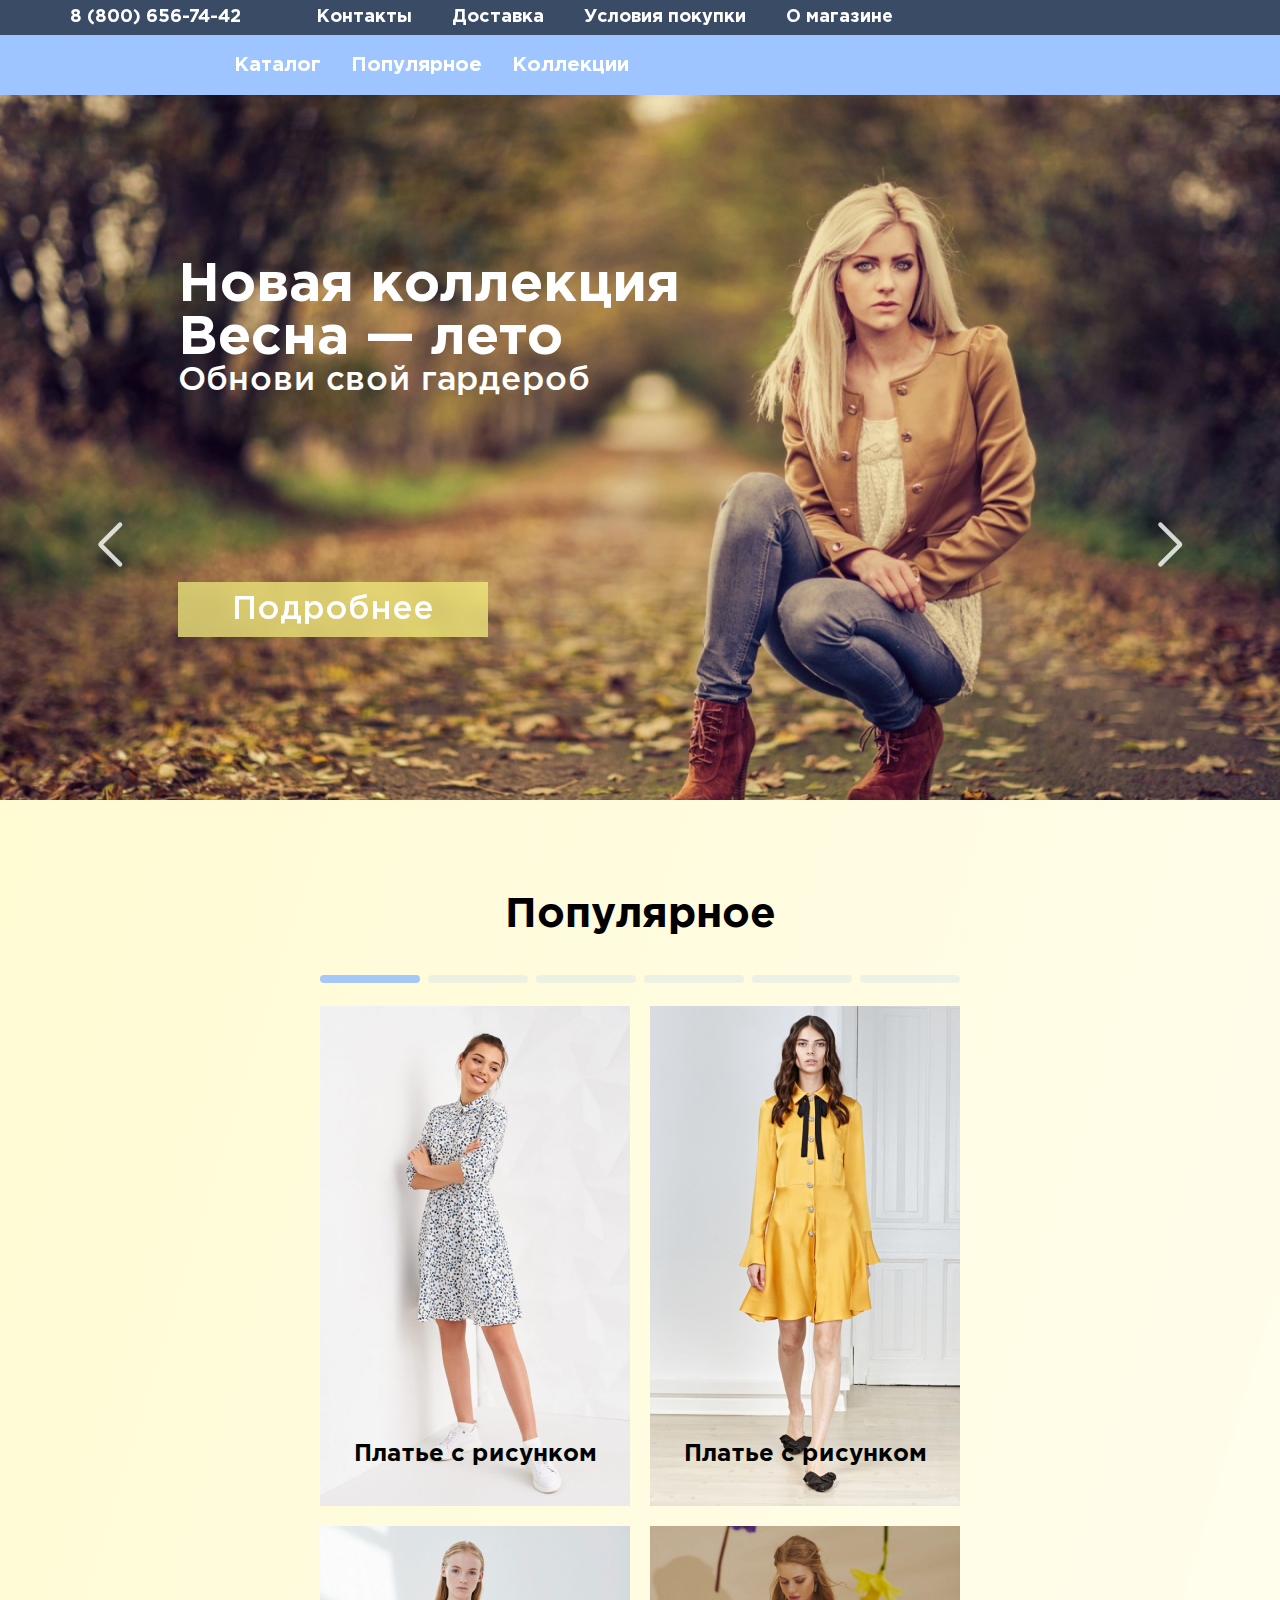
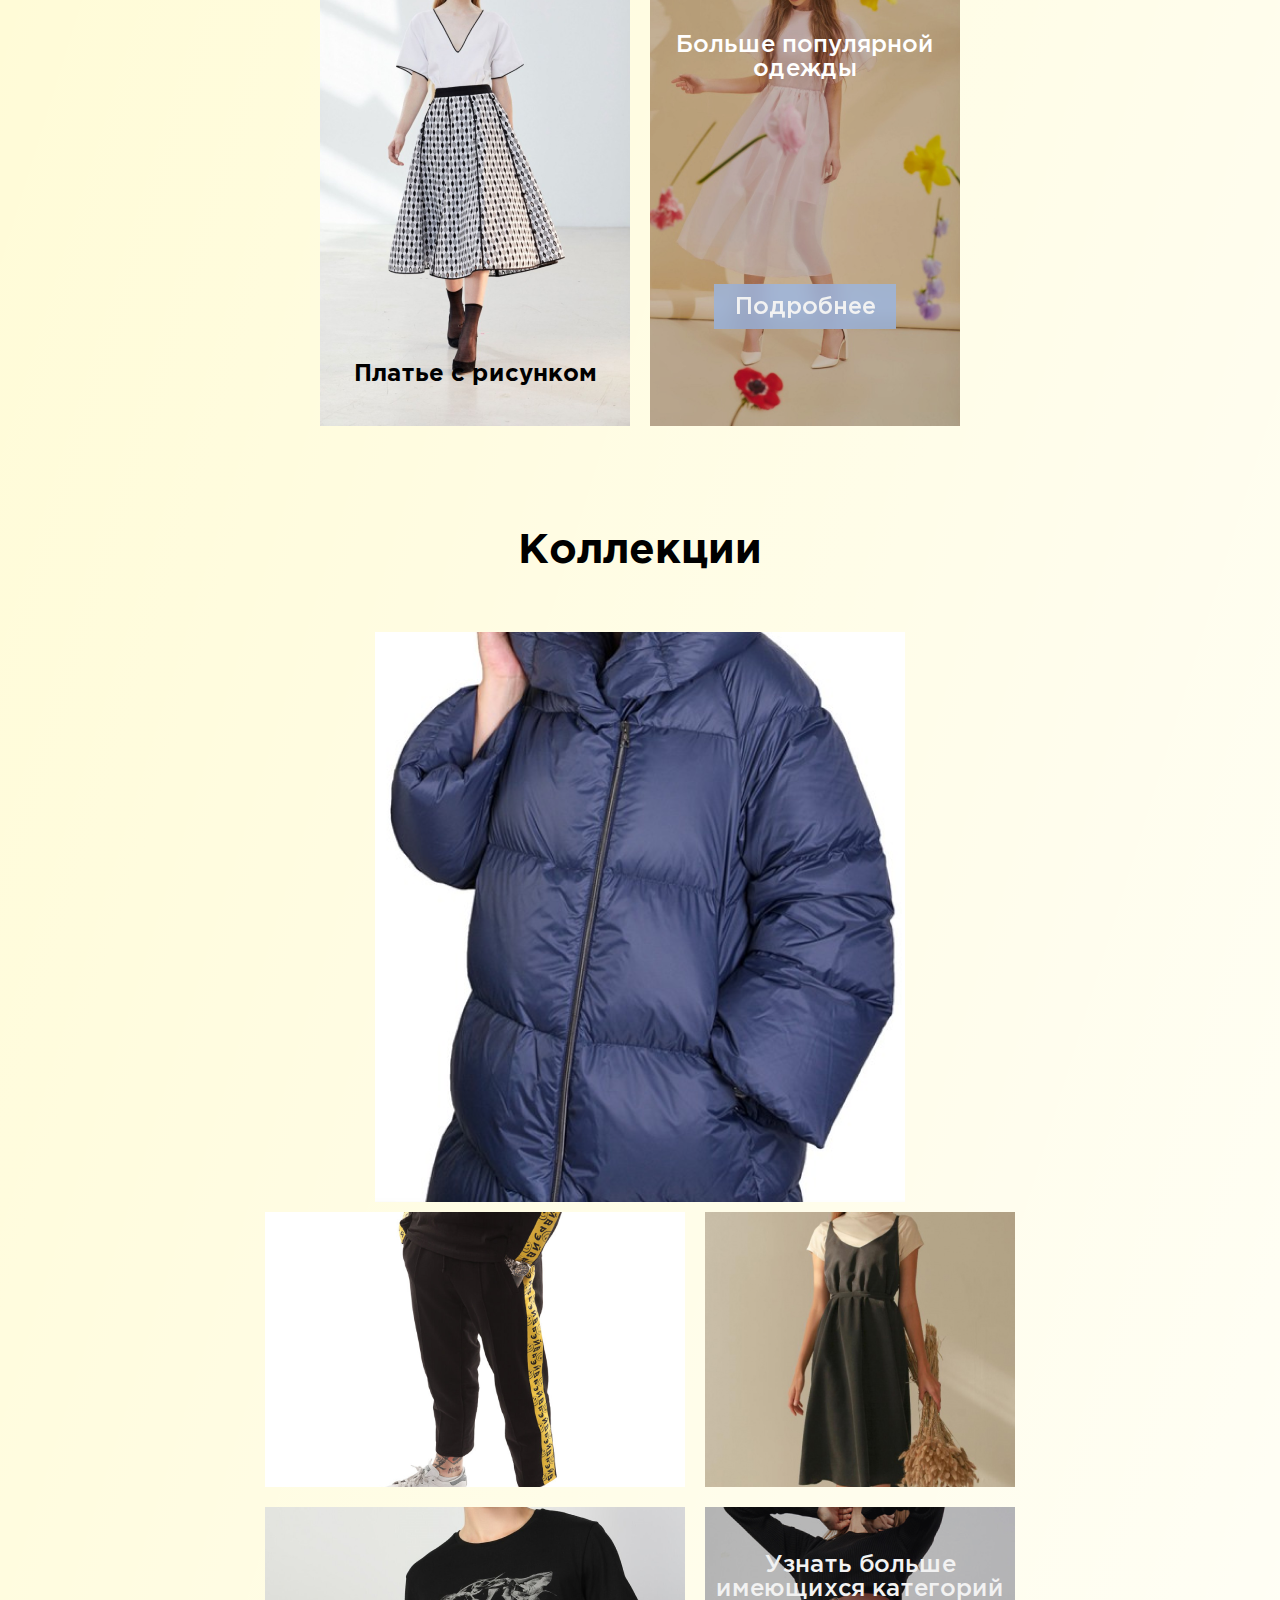
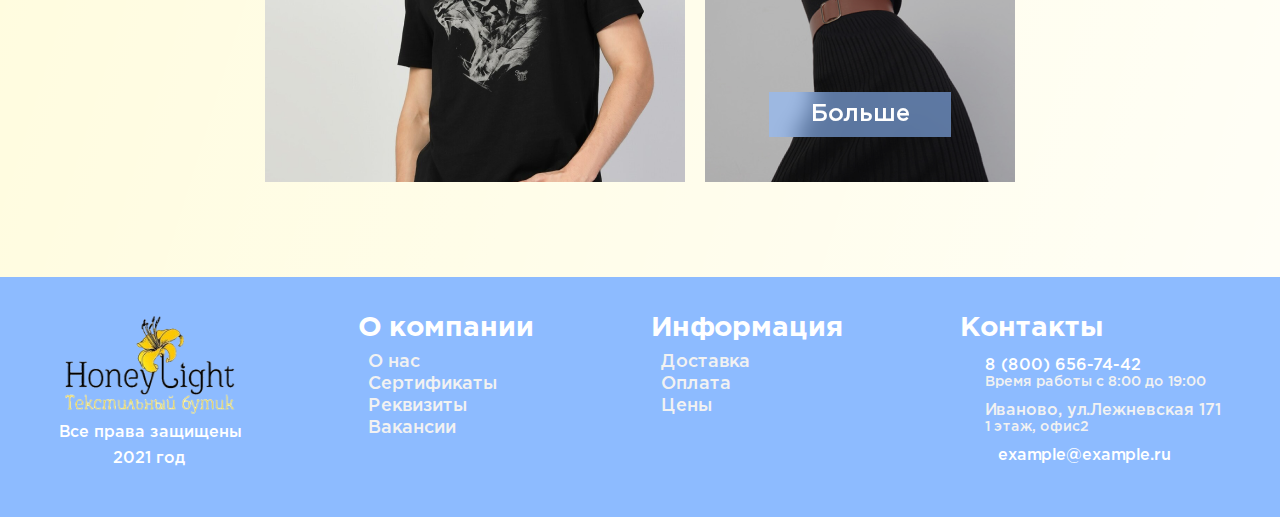
==== html/index.html @ e8966ff2 "магазин в0.1" ====
<!DOCTYPE html>
<html lang="en">
<head>
    <meta charset="UTF-8">
    <meta http-equiv="X-UA-Compatible" content="IE=edge">
    <meta name="viewport" content="width=device-width, initial-scale=1.0">
    <link rel="stylesheet" type="text/css" href="../css/bootstrap-grid.min.css">
    <link rel="stylesheet" type="text/css" href="../css/style.min.css">
    <link rel="stylesheet" href="https://use.fontawesome.com/releases/v5.14.0/css/all.css" integrity="sha384-HzLeBuhoNPvSl5KYnjx0BT+WB0QEEqLprO+NBkkk5gbc67FTaL7XIGa2w1L0Xbgc" crossorigin="anonymous">
    <link rel="stylesheet" href="https://unpkg.com/swiper/swiper-bundle.min.css" />
    <script src="https://ajax.googleapis.com/ajax/libs/jquery/2.1.1/jquery.min.js"></script>
    <title>Document</title>
</head>
<body>
    <header>
        <div class="containerr">
            <div class="menu_info">
                <div class="menu_info_left">
                    <div class="phone">
                        <i class="fa fa-phone fa-rotate-90" aria-hidden="true"></i>
                        <a href="tel: +78006567442">8 (800) 656-74-42</a>
                        <i class="fa fa-sort-desc" aria-hidden="true"></i>
                    </div>
                    <div class="info_nav">
                        <ul>
                            <li><a href="#">Контакты</a></li>
                            <li><a href="#">Доставка</a></li>
                            <li><a href="#">Условия покупки</a></li>
                            <li><a href="#">О магазине</a></li>
                        </ul>
                    </div>
                </div>

                <div class="menu_info_right">
                    <a href="#" class="px-3"><a href="#" class="px-3"><i class="fab fa-instagram"></i></a></a>
                </div>
            </div>

            <div class="menu_main">
                <div class="menu_main_left">
                    <div class="main_nav_left">
                        <ul>
                            <li><a class="catalog_btn">Каталог</a></li>
                            <li><a href="#popular">Популярное</a></li>
                            <li><a href="#clolletion">Коллекции</a></li>
                        </ul>
                    </div>
                </div>

                <div class="menu_main_right">
                    <!-- <div class="main_nav_right">
                        <ul>
                            <li><div class="rotate"><a href="#">Женьщины</a></div></li>
                            <li><div class="rotate"><a href="#">Дети</a></div></li>
                            <li><div class="rotate"><a href="#">Мужчины</a></div></li>
                        </ul>
                    </div> -->
                    <div class="main_menu_icon">
                        <a><i class="fa fa-search" aria-hidden="true"></i></a>
                        <a><i class="fa fa-shopping-cart" aria-hidden="true"></i></a>
                        <a><i class="fa fa-heart" aria-hidden="true"></i></a>
                    </div>
                </div>

                <div class="burger_container">
                    <input type="checkbox" id="checkbox4" class="checkbox4 visuallyHidden">
                    <label for="checkbox4">
                        <div class="hamburger hamburger4">
                            <span class="bar bar1"></span>
                            <span class="bar bar2"></span>
                            <span class="bar bar3"></span>
                            <span class="bar bar4"></span>
                            <span class="bar bar5"></span>
                        </div>
                    </label>
                </div>
            </div>
        </div>
    </header>

    <div class="mobile_menu_container">
        <div class="mobile_menu">
            <ul>
                <li><a class="catalog_btn">Каталог</a></li>
                <li>Популярное</li>
                <li>Коллекции</li>
                <li>Корзина</li>
            </ul>
            <h2>Мы в инстаграм: <i class="fab fa-instagram"></i></h2>
        </div>
    </div>

    <div class="catalog_container_off">
        <div class="catalog_content_container">
            <div class="close_mobil_catalog">
                <i class="fa fa-times x-close" aria-hidden="true"></i>
            </div>
            <div class="catalog_menu">
                <div class="catalog_menu_clothes"><!--1-->
                    <a class="male_open"><h2>Мужская</h2></a>
                    <ul class="male">
                        <li><a href="#">Костюмы</a></li>
                        <li><a href="#">Футболки</a></li>
                        <li><a href="#">Дождевики</a></li>
                        <li><a href="#">Брюки</a></li>
                        <li><a href="#">Халаты</a></li>
                        <li><a href="#">Нижнее бельё</a></li>
                    </ul>
                </div>

                <div class="catalog_menu_clothes"><!--2-->
                    <a  class="female_open"><h2>Женская</h2></a>
                    <ul class="female">
                        <li><a href="#">Костюмы</a></li>
                        <li><a href="#">Футболки</a></li>
                        <li><a href="#">Дождевики</a></li>
                        <li><a href="#">Брюки</a></li>
                        <li><a href="#">Халаты</a></li>
                        <li><a href="#">Нижнее бельё</a></li>
                    </ul>
                </div>

                <div class="catalog_menu_clothes"><!--3-->
                    <a class="child_open"><h2>Детская</h2></a>
                    <ul class="child">
                        <li><a href="#">Костюмы</a></li>
                        <li><a href="#">Футболки</a></li>
                        <li><a href="#">Дождевики</a></li>
                        <li><a href="#">Брюки</a></li>
                        <li><a href="#">Халаты</a></li>
                        <li><a href="#">Нижнее бельё</a></li>
                    </ul>
                </div>

                <div class="catalog_menu_clothes"><!--4-->
                    <a class="special_open"><h2>Спец одежда</h2></a>
                    <ul class="special">
                        <li><a href="#">С принтом</a></li>
                        <li><a href="#">Без принта</a></li>
                    </ul>
                </div>

                <div class="catalog_menu_clothes"><!--5-->
                    <a class="sport_open"><h2>Спортивная</h2></a>
                    <ul class="sport">
                        <li><a href="#">Костюмы</a></li>
                        <li><a href="#">Футболки</a></li>
                        <li><a href="#">Брюки</a></li>
                        <li><a href="#">Нижнее бельё</a></li>
                    </ul>
                </div>

                <div class="catalog_menu_clothes"><!--5-->
                    <a class="home_open"><h2>Для дома</h2></a>
                    <ul class="home">
                        <li><a href="#">постельное белье</a></li>
                        <li><a href="#">Покровы, пледы</a></li>
                        <li><a href="#">Фартуки</a></li>
                        <li><a href="#">Одеяла и подушки</a></li>
                    </ul>
                </div>
            </div>

            <div class="catalog_img_container">
                <div class="catalog_img"><img src="../img/Rectangle_105.png"></div>
                <div class="catalog_img"><img src="../img/Rectangle_106.png"></div>
                <div class="catalog_img"><img src="../img/Rectangle_107.png"></div>
                <div class="catalog_img"><img src="../img/Rectangle_108.png"></div>
            </div>
        </div>
    </div>

    <div class="main_slider">
        <div class="swiper-container swiper-containerr">
            <div class="swiper-wrapper">

              <div class="swiper-slide"> <!--1-->
                    <img src="../img/Rectangle_60.png" alt="">
                    <div class="slide_content">
                        <div class="slide_content_heading ">
                           <h2>Новая коллекция<br>
                            Весна — лето</h2>
                            <h3>Обнови свой гардероб</h3>
                        </div>
                        <div class="slide_content_button ">
                            <a href="#" class="buttonn">Подробнее</a>
                        </div>
                    </div>
              </div>
              <div class="swiper-slide"> <!--2-->
                <img src="../img/Rectangle_60.png" alt="">
                <div class="slide_content">
                    <div class="slide_content_heading ">
                       <h2>Новая коллекция<br>
                        Весна — лето</h2>
                        <h3>Обнови свой гардероб</h3>
                    </div>
                    <div class="slide_content_button ">
                        <a href="#" class="buttonn">Подробнее</a>
                    </div>
                </div>
              </div>

              <div class="swiper-slide"> <!--3-->
                <img src="../img/Rectangle_60.png" alt="">
                <div class="slide_content">
                    <div class="slide_content_heading ">
                       <h2>Новая коллекция<br>
                        Весна — лето</h2>
                        <h3>Обнови свой гардероб</h3>
                    </div>
                    <div class="slide_content_button ">
                        <a href="#" class="buttonn">Подробнее</a>
                    </div>
                </div>
              </div>

              <div class="swiper-slide"> <!--4-->
                <img src="../img/Rectangle_60.png" alt="">
                <div class="slide_content">
                    <div class="slide_content_heading ">
                       <h2>Новая коллекция<br>
                        Весна — лето</h2>
                        <h3>Обнови свой гардероб</h3>
                    </div>
                    <div class="slide_content_button ">
                        <a href="#" class="buttonn">Подробнее</a>
                    </div>
                </div>
              </div>
                
              <div class="swiper-slide"> <!--5-->
                <img src="../img/Rectangle_60.png" alt="">
                <div class="slide_content">
                    <div class="slide_content_heading ">
                       <h2>Новая коллекция<br>
                        Весна — лето</h2>
                        <h3>Обнови свой гардероб</h3>
                    </div>
                    <div class="slide_content_button ">
                        <a href="#" class="buttonn">Подробнее</a>
                    </div>
                </div>
              </div>

              <div class="swiper-slide"> <!--6-->
                <img src="../img/Rectangle_60.png" alt="">
                <div class="slide_content">
                    <div class="slide_content_heading ">
                       <h2>Новая коллекция<br>
                        Весна — лето</h2>
                        <h3>Обнови свой гардероб</h3>
                    </div>
                    <div class="slide_content_button ">
                        <a href="#" class="buttonn">Подробнее</a>
                    </div>
                </div>
              </div>

            </div>
            <!-- Add Arrows -->
            <div class="swiper-button-next"></div>
            <div class="swiper-button-prev"></div>
            <!-- Add Pagination -->
            <div class="swiper-pagination"></div>
          </div>
        <div class="favorite"></div>
    </div>
    <div class="main_container" id="popular">
        <div class="popular_title">
            <h2>Популярное</h2>
        </div>
        <div class="container_popular">
            <div class="popular_content">
                <div class="popular_content_container_2">
                    <h2>Платье с рисунком</h2>
                    <div class="popular_opaciti">
                        <p>Состав: хлопок 100%</p>
                        <div class="cercles_2">
                            <div class="color_1"></div>
                            <div class="color_2"></div>
                            <div class="color_3"></div>
                            <div class="color_4"></div>
                        </div>
                        <span class="price_size_2">3500₽</span>
                        <ul>
                            <li>40</li>
                            <li>42</li>
                            <li>44</li>
                            <li>46</li>
                            <li class="grey_2">48</li>
                            <li class="grey_2">50</li>
                        </ul>
                    </div>
                </div>
                <img src="../img/Rectangle_68.png" alt="">
               
            </div>
            <div class="popular_content">
                <div class="popular_content_container_2">
                    
                    <h2>Платье с рисунком</h2>
                    <div class="popular_opaciti">
                        <p>Состав: хлопок 100%</p>
                        <div class="cercles_2">
                            <div class="color_1"></div>
                            <div class="color_2"></div>
                            <div class="color_3"></div>
                            <div class="color_4"></div>
                        </div>
                        <span class="price_size_2">3500₽</span>
                        <ul>
                            <li>40</li>
                            <li>42</li>
                            <li>44</li>
                            <li>46</li>
                            <li class="grey_2">48</li>
                            <li class="grey_2">50</li>
                        </ul>
                    </div>
                </div>
                <img src="../img/Rectangle_69.png" alt="">
            </div>

            <div class="popular_content">
                <div class="popular_content_container_2">
                    
                    <h2>Платье с рисунком</h2>
                    <div class="popular_opaciti">
                        <p>Состав: хлопок 100%</p>
                        <div class="cercles_2">
                            <div class="color_1"></div>
                            <div class="color_2"></div>
                            <div class="color_3"></div>
                            <div class="color_4"></div>
                        </div>
                        <span class="price_size_2">3500₽</span>
                        <ul>
                            <li>40</li>
                            <li>42</li>
                            <li>44</li>
                            <li>46</li>
                            <li class="grey_2">48</li>
                            <li class="grey_2">50</li>
                        </ul>
                    </div>
                </div>
                <img src="../img/Rectangle_70.png" alt="">
            </div>

            <div class="popular_content">

                <div class="popular_content_container">
                    
                    <h2>Больше популярной <br> одежды</h2>
                    <a href="#" class="popular_btn">Подробнее</a>
               
                </div>

                <img src="../img/Rectangle_71.png" alt="">
            </div>
        </div>

        <div class="popular_slider">
            <div class="swiper-container swiper-containerrr">
                <div class="swiper-wrapper">
                  <div class="swiper-slide">
                    <div class="popular_content_container_mobile">
                        <h2>Платье с рисунком</h2>
                        <div class="popular_opaciti">
                            <p>Состав: хлопок 100%</p>
                            <div class="cercles_2">
                                <div class="color_1"></div>
                                <div class="color_2"></div>
                                <div class="color_3"></div>
                                <div class="color_4"></div>
                            </div>
                            <span class="price_size_2">3500₽</span>
                            <ul>
                                <li>40</li>
                                <li>42</li>
                                <li>44</li>
                                <li>46</li>
                                <li class="grey_2">48</li>
                                <li class="grey_2">50</li>
                            </ul>
                        </div>
                    </div>
                    <img src="../img/Rectangle_68.png" alt="">
                  </div>

                  <div class="swiper-slide">
                    <div class="popular_content_container_mobile">
                        <h2>Платье с рисунком</h2>
                        <div class="popular_opaciti">
                            <p>Состав: хлопок 100%</p>
                            <div class="cercles_2">
                                <div class="color_1"></div>
                                <div class="color_2"></div>
                                <div class="color_3"></div>
                                <div class="color_4"></div>
                            </div>
                            <span class="price_size_2">3500₽</span>
                            <ul>
                                <li>40</li>
                                <li>42</li>
                                <li>44</li>
                                <li>46</li>
                                <li class="grey_2">48</li>
                                <li class="grey_2">50</li>
                            </ul>
                        </div>
                    </div>
                    <img src="../img/Rectangle_69.png" alt="">
                  </div>

                  <div class="swiper-slide">
                    <div class="popular_content_container_mobile">
                        <h2>Платье с рисунком</h2>
                        <div class="popular_opaciti">
                            <p>Состав: хлопок 100%</p>
                            <div class="cercles_2">
                                <div class="color_1"></div>
                                <div class="color_2"></div>
                                <div class="color_3"></div>
                                <div class="color_4"></div>
                            </div>
                            <span class="price_size_2">3500₽</span>
                            <ul>
                                <li>40</li>
                                <li>42</li>
                                <li>44</li>
                                <li>46</li>
                                <li class="grey_2">48</li>
                                <li class="grey_2">50</li>
                            </ul>
                        </div>
                    </div>
                    <img src="../img/Rectangle_70.png" alt="">
                  </div>

                  <div class="swiper-slide">
                    <div class="popular_content_container_mobile">
                        <h2>Платье с рисунком</h2>
                        <div class="popular_opaciti">
                            <p>Состав: хлопок 100%</p>
                            <div class="cercles_2">
                                <div class="color_1"></div>
                                <div class="color_2"></div>
                                <div class="color_3"></div>
                                <div class="color_4"></div>
                            </div>
                            <span class="price_size_2">3500₽</span>
                            <ul>
                                <li>40</li>
                                <li>42</li>
                                <li>44</li>
                                <li>46</li>
                                <li class="grey_2">48</li>
                                <li class="grey_2">50</li>
                            </ul>
                        </div>
                    </div>
                    <img src="../img/Rectangle_71.png" alt="">
                  </div>
                </div>
              </div>
              
        </div>
        <div id="clolletion"></div>
        <div class="categories_title">
            <h2>Коллекции</h2>
        </div>
        <div class="main_categories">
                <div class="main_categories_container">
                    <div class="collection_jackets_1">
                        <h2>Куртки</h2>
                    </div>
                    <img src="../img/Rectangle_75.png" alt="">
                </div>

                <div class="main_categories_container2 row">
                    <div class="content_container_1">
                        <div class="collection_jackets_2">
                            <h2>Куртки</h2>
                        </div>
                        <img src="../img/Rectangle_76.png" alt="">
                    </div>
                    <div class="content_container_2">
                        <div class="collection_jackets_2">
                            <h2>Куртки</h2>
                        </div>
                        <img src="../img/Rectangle_78.png" alt="">
                    </div>
                    <div class="content_container_3">
                        <div class="collection_jackets_2">
                            <h2>Куртки</h2>
                        </div>
                        <img src="../img/Rectangle_77.png" alt="">
                    </div>
                    <div class="content_container_4">
                        <div class="collection_jackets_detail">
                            <h2>Узнать больше <br> имеющихся категорий</h2>
                            <a href="#" class="categories_btn">Больше</a>
                        </div>
                        <img src="../img/Rectangle_79.png" alt="">
                    </div>
                </div>
        </div>
        <div class="main_categories_mobile">
            <div class="main_categories_container_mobile">
                <div class="modile_categories_jacets">
                    <h2>Куртки</h2>
                </div>
                <img src="../img/Rectangle_75.png" alt="">
            </div>
            <div class="main_categories_container_mobile">
                <div class="modile_categories_jacets">
                    <h2>Куртки</h2>
                </div>
                <img src="../img/Rectangle_75.png" alt="">
            </div>
            <div class="main_categories_container_mobile">
                <div class="modile_categories_jacets">
                    <h2>Куртки</h2>
                </div>
                <img src="../img/Rectangle_75.png" alt="">
            </div>
        </div>
    </div>

    <footer>
        <div class="footer_container">
            <div class="footer_menu">
                <div class="footer_logo">
                    <div class="footer_logo_img"><img src="../img/LOGO_PNG.png" alt=""></div>
                    <div class="footer_logo_description">
                        <p>Все права защищены</p>
                        <p>2021 год</p>
                    </div>
                </div>
                <div class="footer_about">
                    <h2><a>О компании</a></h2>

                    <ul class="daun">
                        <li>О нас</li>
                        <li>Сертификаты</li>
                        <li>Реквизиты</li>
                        <li>Вакансии</li>
                    </ul> 
                
                </div>

                <div class="footer_info">
                    <h2>Информация</h2>
                    <ul>
                        <li>Доставка</li>
                        <li>Оплата</li>
                        <li>Цены</li>
                    </ul>
                </div>

                <div class="footer_contact">
                    <h2>Контакты</h2>
                    <ul>
                        <li id="foot_help">
                            <div>
                                <i class="fa fa-phone fa-rotate-90" aria-hidden="true"></i>
                            </div>
                            <div class="footer_phone">
                                <a href="tel: +78006567442">8 (800) 656-74-42</a>
                                <p>Время работы с 8:00 до 19:00</p>
                            </div>
                        </li>
                        <li id="foot_help">
                            <div>
                                <i class="fa fa-map-marker" aria-hidden="true"></i>
                            </div>
                            <div class="footer_phone">
                                Иваново, ул.Лежневская 171
                                <p>1 этаж, офис2</p>
                            </div>
                        </li>
                        <li id="foot_help">
                            <div class="footer_mail">
                                <a href="example@example.ru">example@example.ru</a>
                            </div>
                        </li>
                    </ul>
                </div>
            </div>
        </div>
    </footer>


    <script src="https://unpkg.com/swiper/swiper-bundle.min.js"></script>
    <script src="../js/script.js"></script>
</body>
</html>
---- css/style.min.css ----
@font-face{font-family:'Gotham Pro';src:url("GothamPro-Bold.eot");src:local("Gotham Pro Bold"),local("GothamPro-Bold"),url("GothamPro-Bold.eot?#iefix") format("embedded-opentype"),url("GothamPro-Bold.woff") format("woff"),url("GothamPro-Bold.ttf") format("truetype");font-weight:bold;font-style:normal}@font-face{font-family:'Gotham Pro';src:url("GothamPro-Medium.eot");src:local("Gotham Pro Medium"),local("GothamPro-Medium"),url("GothamPro-Medium.eot?#iefix") format("embedded-opentype"),url("GothamPro-Medium.woff") format("woff"),url("GothamPro-Medium.ttf") format("truetype");font-weight:500;font-style:normal}*{margin:0;padding:0;outline:none;list-style-type:none;-webkit-box-sizing:border-box;box-sizing:border-box}html,body{width:100%;max-width:100%;height:100%;font-family:'Gotham Pro';font-weight:bold;position:relative}a:hover,a:active,a:link,a:visited{text-decoration:none;color:#ffffff}.containerr{display:-webkit-box;display:-ms-flexbox;display:flex;width:100%;-webkit-box-orient:vertical;-webkit-box-direction:normal;-ms-flex-direction:column;flex-direction:column}.containerr .menu_info{display:-webkit-box;display:-ms-flexbox;display:flex;height:35px;background:#3A4B65;width:100vw;-webkit-box-pack:justify;-ms-flex-pack:justify;justify-content:space-between;padding:0 70px 0 70px;-webkit-box-align:center;-ms-flex-align:center;align-items:center;font-size:18px;color:white}.containerr .menu_info .menu_info_left{display:-webkit-box;display:-ms-flexbox;display:flex;-webkit-box-orient:horizontal;-webkit-box-direction:normal;-ms-flex-direction:row;flex-direction:row}.containerr .menu_info .menu_info_left .info_nav{padding-left:35px}.containerr .menu_info .menu_info_left .info_nav ul{display:-webkit-box;display:-ms-flexbox;display:flex}.containerr .menu_info .menu_info_left .info_nav ul li{padding:0 0 0 40px}.containerr .menu_info .menu_info_right{font-size:28px}.containerr .menu_main{width:100vw;height:60px;background:rgba(141,187,255,0.85);-ms-flex-pack:distribute;justify-content:space-around;display:-webkit-box;display:-ms-flexbox;display:flex;-webkit-box-align:center;-ms-flex-align:center;align-items:center;font-size:20px}.containerr .menu_main .menu_main_left{display:-webkit-box;display:-ms-flexbox;display:flex;-webkit-box-orient:horizontal;-webkit-box-direction:reverse;-ms-flex-direction:row-reverse;flex-direction:row-reverse}.containerr .menu_main .menu_main_left .main_nav_left ul{display:-webkit-box;display:-ms-flexbox;display:flex}.containerr .menu_main .menu_main_left .main_nav_left ul li{padding:0 0 0 30px}.containerr .menu_main .menu_main_left .main_nav_left ul li .catalog_btn{color:#fff;cursor:pointer}.containerr .menu_main .menu_main_right{display:-webkit-box;display:-ms-flexbox;display:flex;-webkit-box-orient:horizontal;-webkit-box-direction:normal;-ms-flex-direction:row;flex-direction:row}.containerr .menu_main .menu_main_right .main_menu_icon a{padding:0 0.5vw 0 0.5vw}.containerr .burger_container{display:none}header{position:fixed;z-index:1000;top:0}.main_slider{background:linear-gradient(287.15deg, rgba(255,255,255,0.8) 0%, rgba(255,255,255,0) 100%),#FFFBD3;display:block;margin:95px 0 0 0}.main_slider .swiper-containerr{width:100%;height:705px}.main_slider .swiper-containerr .swiper-slide{text-align:center;font-size:18px;background:#fff;display:-webkit-box;display:-ms-flexbox;display:flex;-webkit-box-pack:center;-ms-flex-pack:center;justify-content:center;-webkit-box-align:center;-ms-flex-align:center;align-items:center;color:#fff;background:#000}.main_slider .swiper-containerr .swiper-slide img{width:100%;height:100%;-o-object-fit:cover;object-fit:cover}.main_slider .swiper-containerr .swiper-slide .slide_content{display:-webkit-box;display:-ms-flexbox;display:flex;-webkit-box-orient:vertical;-webkit-box-direction:normal;-ms-flex-direction:column;flex-direction:column;-ms-flex-pack:distribute;justify-content:space-around;width:80%;height:80%;text-align:left;padding:0 0 0 50px;position:absolute}.main_slider .swiper-containerr .swiper-slide .slide_content .slide_content_heading h2{font-size:calc(36px + 28 * (100vw / 1920))}.main_slider .swiper-containerr .swiper-slide .slide_content .slide_content_heading h3{font-size:calc(28px + 8 * (100vw / 1920));font-weight:normal}.main_slider .swiper-containerr .swiper-slide .slide_content .slide_content_button .buttonn{display:-webkit-box;display:-ms-flexbox;display:flex;-webkit-box-pack:center;-ms-flex-pack:center;justify-content:center;-webkit-box-align:center;-ms-flex-align:center;align-items:center;background:rgba(248,243,130,0.7);-webkit-backdrop-filter:blur(10px);backdrop-filter:blur(10px);border:none;width:310px;height:55px;font-size:33px;font-weight:normal;color:#fff;-webkit-transition:.5s;transition:.5s}.main_slider .swiper-containerr .swiper-slide .slide_content .slide_content_button .buttonn:hover{cursor:pointer;background:rgba(248,243,130,0.8)}.swiper-pagination{bottom:0}.swiper-pagination .swiper-pagination-bullet{width:100px;height:8px;border-radius:40px;background-color:rgba(141,187,255,0.8)}.swiper-button-next{padding:0 100px 0 0}.swiper-button-next::after{color:#fff;opacity:0.8}.swiper-button-prev{padding:0  0 0 100px}.swiper-button-prev::after{color:#fff;opacity:0.8}.main_container{display:-webkit-box;display:-ms-flexbox;display:flex;-webkit-box-orient:vertical;-webkit-box-direction:normal;-ms-flex-direction:column;flex-direction:column;background:linear-gradient(287.15deg, rgba(255,255,255,0.8) 0%, rgba(255,255,255,0) 100%),#FFFBD3;width:100%;-webkit-box-align:center;-ms-flex-align:center;align-items:center;padding:0 0 95px 0}.main_container .popular_title{display:-webkit-box;display:-ms-flexbox;display:flex;margin:95px 0 0 0}.main_container .popular_title h2{font-size:calc(30px + 18 * (100vw / 1920));color:#000}.main_container .container_popular{display:-webkit-box;display:-ms-flexbox;display:flex;-webkit-box-orient:horizontal;-webkit-box-direction:normal;-ms-flex-direction:row;flex-direction:row;-webkit-box-pack:center;-ms-flex-pack:center;justify-content:center;margin:60px 0 0 0;width:90%;-ms-flex-wrap:wrap;flex-wrap:wrap}.main_container .container_popular .popular_content{max-height:600px;height:500px;width:310px;background:#000;margin:10px 10px}.main_container .container_popular .popular_content img{height:100%;width:100%}.main_container .container_popular .popular_content .popular_content_container{display:-webkit-box;display:-ms-flexbox;display:flex;-webkit-box-orient:vertical;-webkit-box-direction:normal;-ms-flex-direction:column;flex-direction:column;-webkit-box-align:center;-ms-flex-align:center;align-items:center;-ms-flex-pack:distribute;justify-content:space-around;height:500px;width:310px;position:absolute;z-index:90;background:rgba(0,0,0,0.2);-webkit-transition:0.7s;transition:0.7s;color:#fff;font-weight:normal;font-size:14px;text-align:center}.main_container .container_popular .popular_content .popular_content_container h2{font-size:24px;font-weight:normal;margin:10px}.main_container .container_popular .popular_content .popular_content_container .popular_btn{display:-webkit-box;display:-ms-flexbox;display:flex;-webkit-box-pack:center;-ms-flex-pack:center;justify-content:center;-webkit-box-align:center;-ms-flex-align:center;align-items:center;width:182px;height:45px;background:rgba(141,187,255,0.6);color:#F2F2F2;font-size:24px;-webkit-backdrop-filter:blur(10px);backdrop-filter:blur(10px);border:none;-webkit-transition:.4s all;transition:.4s all}.main_container .container_popular .popular_content .popular_content_container .popular_btn:hover{background:rgba(129,179,253,0.8)}.main_container .container_popular .popular_content .popular_content_container .popular_btn:active,.main_container .container_popular .popular_content .popular_content_container .popular_btn:focus{outline:none}.main_container .container_popular .popular_content .popular_content_container_2{display:-webkit-box;display:-ms-flexbox;display:flex;-webkit-box-orient:vertical;-webkit-box-direction:normal;-ms-flex-direction:column;flex-direction:column;-webkit-box-align:center;-ms-flex-align:center;align-items:center;-webkit-box-pack:end;-ms-flex-pack:end;justify-content:flex-end;height:500px;width:310px;position:absolute;z-index:90;-webkit-transition:0.7s;transition:0.7s;color:#fff;font-weight:normal;font-size:14px}.main_container .container_popular .popular_content .popular_content_container_2 h2{font-size:24px;font-weight:bold;margin:0 0 40px 0;-webkit-transition:.1s all;transition:.1s all;color:#000000}.main_container .container_popular .popular_content .popular_content_container_2 .popular_opaciti{display:-webkit-box;display:-ms-flexbox;display:flex;-webkit-box-orient:vertical;-webkit-box-direction:normal;-ms-flex-direction:column;flex-direction:column;-webkit-box-align:center;-ms-flex-align:center;align-items:center;-webkit-box-pack:end;-ms-flex-pack:end;justify-content:flex-end;opacity:0;-webkit-transition:.5s all;transition:.5s all;visibility:hidden;height:0}.main_container .container_popular .popular_content .popular_content_container_2 .popular_opaciti .cercles_2{display:-webkit-box;display:-ms-flexbox;display:flex;-webkit-box-orient:horizontal;-webkit-box-direction:normal;-ms-flex-direction:row;flex-direction:row;margin:45px 0 40px 0}.main_container .container_popular .popular_content .popular_content_container_2 .popular_opaciti .cercles_2 .color_1{width:14px;height:14px;background:#fff;border-radius:100%;margin:0 10px 0 0}.main_container .container_popular .popular_content .popular_content_container_2 .popular_opaciti .cercles_2 .color_2{width:14px;height:14px;background:#B55D41;border-radius:100%;margin:0 10px 0 0}.main_container .container_popular .popular_content .popular_content_container_2 .popular_opaciti .cercles_2 .color_3{width:14px;height:14px;background:#F1E1A9;border-radius:100%;margin:0 10px 0 0}.main_container .container_popular .popular_content .popular_content_container_2 .popular_opaciti .cercles_2 .color_4{width:14px;height:14px;background:#2C2C2C;border-radius:100%;margin:0}.main_container .container_popular .popular_content .popular_content_container_2 .popular_opaciti .price_size_2{font-size:18px}.main_container .container_popular .popular_content .popular_content_container_2 .popular_opaciti ul{display:-webkit-box;display:-ms-flexbox;display:flex;-webkit-box-orient:horizontal;-webkit-box-direction:normal;-ms-flex-direction:row;flex-direction:row;margin:15px 0 10px 0}.main_container .container_popular .popular_content .popular_content_container_2 .popular_opaciti ul .grey_2{color:#E0E0E0}.main_container .container_popular .popular_content .popular_content_container_2 .popular_opaciti ul li{margin:0 8px 0 0}.main_container .container_popular .popular_content .popular_content_container_2 .popular_opaciti ul li:last-child{margin:0}.main_container .container_popular .popular_content .popular_content_container_2:hover{background:rgba(0,0,0,0.2);-webkit-transition:0.5s all;transition:0.5s all}.main_container .container_popular .popular_content .popular_content_container_2:hover .popular_opaciti{visibility:visible;height:180px;-webkit-transition:.5s all;transition:.5s all;opacity:1}.main_container .container_popular .popular_content .popular_content_container_2:hover h2{margin:0 0 10px 0;color:#fff;-webkit-transition:.2s;transition:.2s}.main_container .popular_slider{width:100%;display:none;margin:95px 0 0 0}.main_container .popular_slider .swiper-containerrr{width:100%;height:470px;-webkit-box-pack:center;-ms-flex-pack:center;justify-content:center;display:-webkit-box;display:-ms-flexbox;display:flex}.main_container .popular_slider .swiper-containerrr .swiper-slide{text-align:center;font-size:18px;width:90%;display:-webkit-box;display:-ms-flexbox;display:flex;-webkit-box-pack:center;-ms-flex-pack:center;justify-content:center;-webkit-box-align:center;-ms-flex-align:center;align-items:center}.main_container .popular_slider .swiper-containerrr .swiper-slide .popular_content_container_mobile{display:-webkit-box;display:-ms-flexbox;display:flex;-webkit-box-orient:vertical;-webkit-box-direction:normal;-ms-flex-direction:column;flex-direction:column;-webkit-box-align:center;-ms-flex-align:center;align-items:center;-webkit-box-pack:end;-ms-flex-pack:end;justify-content:flex-end;height:470px;width:310px;background:rgba(0,0,0,0.2);position:absolute;z-index:90;-webkit-transition:0.7s;transition:0.7s;color:#fff;font-weight:normal;font-size:14px}.main_container .popular_slider .swiper-containerrr .swiper-slide .popular_content_container_mobile h2{font-size:24px;font-weight:bold;margin:0 0 40px 0;-webkit-transition:.1s all;transition:.1s all;color:#fff}.main_container .popular_slider .swiper-containerrr .swiper-slide .popular_content_container_mobile .popular_opaciti{display:-webkit-box;display:-ms-flexbox;display:flex;-webkit-box-orient:vertical;-webkit-box-direction:normal;-ms-flex-direction:column;flex-direction:column;-webkit-box-align:center;-ms-flex-align:center;align-items:center;-webkit-box-pack:end;-ms-flex-pack:end;justify-content:flex-end;-webkit-transition:.5s all;transition:.5s all}.main_container .popular_slider .swiper-containerrr .swiper-slide .popular_content_container_mobile .popular_opaciti .cercles_2{display:-webkit-box;display:-ms-flexbox;display:flex;-webkit-box-orient:horizontal;-webkit-box-direction:normal;-ms-flex-direction:row;flex-direction:row;margin:45px 0 40px 0}.main_container .popular_slider .swiper-containerrr .swiper-slide .popular_content_container_mobile .popular_opaciti .cercles_2 .color_1{width:14px;height:14px;background:#fff;border-radius:100%;margin:0 10px 0 0}.main_container .popular_slider .swiper-containerrr .swiper-slide .popular_content_container_mobile .popular_opaciti .cercles_2 .color_2{width:14px;height:14px;background:#B55D41;border-radius:100%;margin:0 10px 0 0}.main_container .popular_slider .swiper-containerrr .swiper-slide .popular_content_container_mobile .popular_opaciti .cercles_2 .color_3{width:14px;height:14px;background:#F1E1A9;border-radius:100%;margin:0 10px 0 0}.main_container .popular_slider .swiper-containerrr .swiper-slide .popular_content_container_mobile .popular_opaciti .cercles_2 .color_4{width:14px;height:14px;background:#2C2C2C;border-radius:100%;margin:0}.main_container .popular_slider .swiper-containerrr .swiper-slide .popular_content_container_mobile .popular_opaciti .price_size_2{font-size:18px}.main_container .popular_slider .swiper-containerrr .swiper-slide .popular_content_container_mobile .popular_opaciti ul{display:-webkit-box;display:-ms-flexbox;display:flex;-webkit-box-orient:horizontal;-webkit-box-direction:normal;-ms-flex-direction:row;flex-direction:row;margin:15px 0 10px 0}.main_container .popular_slider .swiper-containerrr .swiper-slide .popular_content_container_mobile .popular_opaciti ul .grey_2{color:#E0E0E0}.main_container .popular_slider .swiper-containerrr .swiper-slide .popular_content_container_mobile .popular_opaciti ul li{margin:0 8px 0 0}.main_container .popular_slider .swiper-containerrr .swiper-slide .popular_content_container_mobile .popular_opaciti ul li:last-child{margin:0}.main_container .categories_title{display:-webkit-box;display:-ms-flexbox;display:flex;margin:95px 0 0 0}.main_container .categories_title h2{font-size:calc(30px + 18 * (100vw / 1920));color:#000}.main_container .main_categories{display:-webkit-box;display:-ms-flexbox;display:flex;margin:95px 0 0 0;width:90%;-webkit-box-orient:horizontal;-webkit-box-direction:normal;-ms-flex-direction:row;flex-direction:row;-webkit-box-pack:center;-ms-flex-pack:center;justify-content:center;margin:60px 0 0 0;-ms-flex-wrap:wrap;flex-wrap:wrap}.main_container .main_categories .main_categories_container{height:570px;width:530px;margin:0 10px}.main_container .main_categories .main_categories_container .collection_jackets_1{display:-webkit-box;display:-ms-flexbox;display:flex;-webkit-box-orient:vertical;-webkit-box-direction:normal;-ms-flex-direction:column;flex-direction:column;-webkit-box-pack:end;-ms-flex-pack:end;justify-content:flex-end;-webkit-box-align:center;-ms-flex-align:center;align-items:center;position:absolute;background:rgba(0,0,0,0.12);height:570px;width:530px;opacity:0;-webkit-transition:.4s all;transition:.4s all}.main_container .main_categories .main_categories_container .collection_jackets_1:hover{opacity:1}.main_container .main_categories .main_categories_container .collection_jackets_1 h2{margin:0 0 125px 0;font-weight:normal;font-size:48px;color:#F2F2F2}.main_container .main_categories .main_categories_container2{width:750px;height:570px;margin:0 10px;display:-webkit-box;display:-ms-flexbox;display:flex;-webkit-box-orient:horizontal;-webkit-box-direction:normal;-ms-flex-direction:row;flex-direction:row;-ms-flex-wrap:wrap;flex-wrap:wrap}.main_container .main_categories .main_categories_container2 .content_container_1{width:420px;height:275px;margin:0 10px 10px 0}.main_container .main_categories .main_categories_container2 .content_container_1 .collection_jackets_2{display:-webkit-box;display:-ms-flexbox;display:flex;-webkit-box-orient:vertical;-webkit-box-direction:normal;-ms-flex-direction:column;flex-direction:column;-webkit-box-pack:end;-ms-flex-pack:end;justify-content:flex-end;-webkit-box-align:center;-ms-flex-align:center;align-items:center;position:absolute;background:rgba(0,0,0,0.12);width:420px;height:275px;opacity:0;-webkit-transition:.4s all;transition:.4s all}.main_container .main_categories .main_categories_container2 .content_container_1 .collection_jackets_2:hover{opacity:1}.main_container .main_categories .main_categories_container2 .content_container_1 .collection_jackets_2 h2{margin:0 0 75px 0;font-weight:normal;font-size:32px;color:#F2F2F2}.main_container .main_categories .main_categories_container2 .content_container_2{width:310px;height:275px;margin:0 0 10px 10px}.main_container .main_categories .main_categories_container2 .content_container_2 .collection_jackets_2{display:-webkit-box;display:-ms-flexbox;display:flex;-webkit-box-orient:vertical;-webkit-box-direction:normal;-ms-flex-direction:column;flex-direction:column;-webkit-box-pack:end;-ms-flex-pack:end;justify-content:flex-end;-webkit-box-align:center;-ms-flex-align:center;align-items:center;position:absolute;background:rgba(0,0,0,0.12);width:310px;height:275px;opacity:0;-webkit-transition:.4s all;transition:.4s all}.main_container .main_categories .main_categories_container2 .content_container_2 .collection_jackets_2:hover{opacity:1}.main_container .main_categories .main_categories_container2 .content_container_2 .collection_jackets_2 h2{margin:0 0 75px 0;font-weight:normal;font-size:32px;color:#F2F2F2}.main_container .main_categories .main_categories_container2 .content_container_3{width:420px;height:275px;margin:10px 10px 0 0}.main_container .main_categories .main_categories_container2 .content_container_3 .collection_jackets_2{display:-webkit-box;display:-ms-flexbox;display:flex;-webkit-box-orient:vertical;-webkit-box-direction:normal;-ms-flex-direction:column;flex-direction:column;-webkit-box-pack:end;-ms-flex-pack:end;justify-content:flex-end;-webkit-box-align:center;-ms-flex-align:center;align-items:center;position:absolute;background:rgba(0,0,0,0.12);width:420px;height:275px;opacity:0;-webkit-transition:.4s all;transition:.4s all}.main_container .main_categories .main_categories_container2 .content_container_3 .collection_jackets_2:hover{opacity:1}.main_container .main_categories .main_categories_container2 .content_container_3 .collection_jackets_2 h2{margin:0 0 75px 0;font-weight:normal;font-size:32px;color:#F2F2F2}.main_container .main_categories .main_categories_container2 .content_container_4{width:310px;height:275px;margin:10px 0 0 10px}.main_container .main_categories .main_categories_container2 .content_container_4 .collection_jackets_detail{display:-webkit-box;display:-ms-flexbox;display:flex;-webkit-box-orient:vertical;-webkit-box-direction:normal;-ms-flex-direction:column;flex-direction:column;-ms-flex-pack:distribute;justify-content:space-around;-webkit-box-align:center;-ms-flex-align:center;align-items:center;text-align:center;position:absolute;width:310px;height:275px;background:rgba(22,22,22,0.25);color:#F2F2F2}.main_container .main_categories .main_categories_container2 .content_container_4 .collection_jackets_detail h2{font-size:24px;font-weight:normal}.main_container .main_categories .main_categories_container2 .content_container_4 .collection_jackets_detail .categories_btn{display:-webkit-box;display:-ms-flexbox;display:flex;-webkit-box-pack:center;-ms-flex-pack:center;justify-content:center;-webkit-box-align:center;-ms-flex-align:center;align-items:center;width:182px;height:45px;font-weight:normal;font-size:24px;background:rgba(141,187,255,0.6);-webkit-backdrop-filter:blur(10px);backdrop-filter:blur(10px);-webkit-transition:.4s all;transition:.4s all}.main_container .main_categories .main_categories_container2 .content_container_4 .collection_jackets_detail .categories_btn:hover{background:rgba(129,179,253,0.8)}.main_container .main_categories_mobile{display:none;-webkit-box-orient:vertical;-webkit-box-direction:normal;-ms-flex-direction:column;flex-direction:column}.main_container .main_categories_mobile .main_categories_container_mobile{height:210px;width:320px;margin:13px 0}.main_container .main_categories_mobile .main_categories_container_mobile .modile_categories_jacets{display:-webkit-box;display:-ms-flexbox;display:flex;-webkit-box-pack:center;-ms-flex-pack:center;justify-content:center;-webkit-box-align:center;-ms-flex-align:center;align-items:center;position:absolute;height:210px;width:320px;background:rgba(0,0,0,0.12)}.main_container .main_categories_mobile .main_categories_container_mobile .modile_categories_jacets h2{color:#F2F2F2;font-size:24px}.main_container .main_categories_mobile .main_categories_container_mobile:last-child{margin:13px 0 0 0}.main_container .main_categories_mobile .main_categories_container_mobile img{width:100%;height:100%;-o-object-fit:cover;object-fit:cover}footer .footer_container{display:-webkit-box;display:-ms-flexbox;display:flex;-webkit-box-pack:center;-ms-flex-pack:center;justify-content:center;background:#8DBBFF;width:100%;padding:0 0 40px 0}footer .footer_container .footer_menu{display:-webkit-box;display:-ms-flexbox;display:flex;-ms-flex-pack:distribute;justify-content:space-around;width:100%;-ms-flex-wrap:wrap;flex-wrap:wrap;padding:3% 0 0 0}footer .footer_container .footer_menu h2{font-size:28px;color:#fff}footer .footer_container .footer_menu ul{margin:10px 0 0 0;font-family:'Gotham Pro';font-weight:500}footer .footer_container .footer_menu ul li{font-size:18px;color:#F2F2F2;font-size:18px;padding:2.5px 0 2.5px 10px}footer .footer_container .footer_menu .footer_logo{display:-webkit-box;display:-ms-flexbox;display:flex;-webkit-box-orient:vertical;-webkit-box-direction:normal;-ms-flex-direction:column;flex-direction:column;-webkit-box-align:center;-ms-flex-align:center;align-items:center;text-align:center}footer .footer_container .footer_menu .footer_logo .footer_logo_img{height:100px;width:170px}footer .footer_container .footer_menu .footer_logo .footer_logo_img img{height:100%;width:100%}footer .footer_container .footer_menu .footer_logo .footer_logo_description{color:#fff;font-size:16px;font-weight:normal}footer .footer_container .footer_menu .footer_logo .footer_logo_description p{margin:10px 0}footer .footer_container .footer_menu .footer_contact .footer_phone{margin:0 0 0 15px}footer .footer_container .footer_menu .footer_contact .footer_mail{padding:0 0 0 28px}footer .footer_container .footer_menu .footer_contact ul li{font-size:16px;padding:7px 0 7px 10px}footer .footer_container .footer_menu .footer_contact p{font-size:14px;margin:2px 0 0 0}#foot_help{display:-webkit-box;display:-ms-flexbox;display:flex;-webkit-box-orient:horizontal;-webkit-box-direction:normal;-ms-flex-direction:row;flex-direction:row}.catalog_container_off{display:-webkit-box;display:-ms-flexbox;display:flex;position:fixed;z-index:100;width:100%;min-height:450px;max-height:975px;background:#fff;top:-100%;-webkit-transition:.5s all;transition:.5s all;-webkit-box-pack:center;-ms-flex-pack:center;justify-content:center;-webkit-box-align:start;-ms-flex-align:start;align-items:start}.catalog_container_off .catalog_content_container{display:-webkit-box;display:-ms-flexbox;display:flex;-webkit-box-orient:vertical;-webkit-box-direction:normal;-ms-flex-direction:column;flex-direction:column;-ms-flex-pack:distribute;justify-content:space-around;width:90%;min-height:450px;max-height:950px}.catalog_container_off .catalog_content_container .close_mobil_catalog{display:none;-webkit-box-pack:end;-ms-flex-pack:end;justify-content:flex-end;width:100%;font-size:30px}.catalog_container_off .catalog_content_container .catalog_menu{display:-webkit-box;display:-ms-flexbox;display:flex;-webkit-box-orient:horizontal;-webkit-box-direction:normal;-ms-flex-direction:row;flex-direction:row;-webkit-box-pack:start;-ms-flex-pack:start;justify-content:start;margin:20px 0}.catalog_container_off .catalog_content_container .catalog_menu .catalog_menu_clothes{margin:0 70px 0 0}.catalog_container_off .catalog_content_container .catalog_menu .catalog_menu_clothes:last-child{margin:0}.catalog_container_off .catalog_content_container .catalog_menu .catalog_menu_clothes h2{font-size:24px;color:#333;margin:0 0 15px 0}.catalog_container_off .catalog_content_container .catalog_menu .catalog_menu_clothes ul li{padding:0 0 5px 0}.catalog_container_off .catalog_content_container .catalog_menu .catalog_menu_clothes ul li:last-child{padding:0}.catalog_container_off .catalog_content_container .catalog_menu .catalog_menu_clothes ul li a{font-weight:normal;font-size:18px;color:#4F4F4F}.catalog_container_off .catalog_content_container .catalog_img_container{display:-webkit-box;display:-ms-flexbox;display:flex;-webkit-box-orient:horizontal;-webkit-box-direction:normal;-ms-flex-direction:row;flex-direction:row;-webkit-box-pack:justify;-ms-flex-pack:justify;justify-content:space-between;width:100%;margin:20px 0}.catalog_container_on{top:0;margin:95px 0 0 0}@media (max-width: 1470px) and (min-width: 1100px){.main_container .container_popular{width:60%}.main_container .container_popular .popular_content{margin:10px 10px}}@media (max-width: 1466px){.main_container .main_categories .main_categories_container{margin:0 0 10px 0}}@media (max-width: 1074px){header .containerr .menu_info{display:none}header .containerr .menu_main{-webkit-box-pack:end;-ms-flex-pack:end;justify-content:flex-end;background:rgba(141,187,255,0.85);-webkit-backdrop-filter:blur(10px);backdrop-filter:blur(10px)}header .containerr .menu_main .menu_main_left{display:none}header .containerr .menu_main .menu_main_right{display:none}header .containerr .burger_container{display:-webkit-box;display:-ms-flexbox;display:flex}.main_slider{margin:60px 0 0 0}.catalog_container_off{z-index:9999;margin:0;height:100%;overflow-y:auto}.catalog_container_off .catalog_content_container{-webkit-box-pack:start;-ms-flex-pack:start;justify-content:flex-start}.catalog_container_off .catalog_content_container .close_mobil_catalog{display:-webkit-box;display:-ms-flexbox;display:flex;margin:30px 0 0 0}.catalog_container_off .catalog_content_container .catalog_menu{-webkit-box-orient:vertical;-webkit-box-direction:normal;-ms-flex-direction:column;flex-direction:column;margin:40px 0 0 0}.catalog_container_off .catalog_content_container .catalog_menu .catalog_menu_clothes h2{font-size:calc(36px + 4 * (100vw / 1920));margin:0;padding:10px 0;position:relative;background:#fff;z-index:999}.catalog_container_off .catalog_content_container .catalog_menu .catalog_menu_clothes ul{visibility:hidden;opacity:0;height:1px;position:relative;z-index:1;-webkit-transition:.5s all;transition:.5s all}.catalog_container_off .catalog_content_container .catalog_img_container{display:none}.ul_open{display:-webkit-box;display:-ms-flexbox;display:flex;-webkit-box-orient:vertical;-webkit-box-direction:normal;-ms-flex-direction:column;flex-direction:column;-webkit-box-pack:center;-ms-flex-pack:center;justify-content:center;visibility:visible !important;opacity:1 !important;height:200px !important}.ul_open_mini{display:-webkit-box;display:-ms-flexbox;display:flex;-webkit-box-orient:vertical;-webkit-box-direction:normal;-ms-flex-direction:column;flex-direction:column;-webkit-box-pack:center;-ms-flex-pack:center;justify-content:center;visibility:visible !important;opacity:1 !important;height:120px !important}}.visuallyHidden{position:absolute;overflow:hidden;clip:rect(0 0 0 0);height:1px;width:1px;margin:-1px;padding:0;border:0}.burger_container{margin:0 30px 0 0;display:-webkit-box;display:-ms-flexbox;display:flex;-webkit-box-pack:justify;-ms-flex-pack:justify;justify-content:space-between}.hamburger{margin:0 auto;width:30px;height:30px;position:relative}.hamburger .bar{padding:0;width:30px;height:4px;background-color:#fff;display:block;border-radius:4px;-webkit-transition:all 0.4s ease-in-out;transition:all 0.4s ease-in-out;position:absolute}.bar1{top:0}.bar2,.bar3{top:13.5px}.bar3{right:0}.bar4{bottom:0}.hamburger2 .bar2,.hamburger3 .bar3,.hamburger4 .bar4{top:13.5px}.hamburger4 .bar5{bottom:0px}.hamburger4 .bar{-webkit-transition:all 0.4s ease-in-out, -webkit-transform 0.4s ease-in-out 0.4s;transition:all 0.4s ease-in-out, -webkit-transform 0.4s ease-in-out 0.4s;transition:all 0.4s ease-in-out, transform 0.4s ease-in-out 0.4s;transition:all 0.4s ease-in-out, transform 0.4s ease-in-out 0.4s, -webkit-transform 0.4s ease-in-out 0.4s}.hamburger4 .bar2{width:1px;-webkit-transform:rotate(90deg);transform:rotate(90deg);left:13.5px}.hamburger4 .bar3{width:1px;left:13.5px}.checkbox4:checked+label>.hamburger4>.bar1{top:13.5px;background-color:transparent}.checkbox4:checked+label>.hamburger4>.bar2{left:0px;width:30px;-webkit-transform:rotate(45deg);transform:rotate(45deg)}.checkbox4:checked+label>.hamburger4>.bar3{left:0;width:30px;-webkit-transform:rotate(-45deg);transform:rotate(-45deg)}.checkbox4:checked+label>.hamburger4>.bar4{background-color:transparent}.checkbox4:checked+label>.hamburger4>.bar5{bottom:13.5px;background-color:transparent}.mobile_menu_container{display:-webkit-box;display:-ms-flexbox;display:flex;position:fixed;width:100%;right:-100%;background:rgba(141,187,255,0.85);-webkit-backdrop-filter:blur(10px);backdrop-filter:blur(10px);-webkit-box-pack:center;-ms-flex-pack:center;justify-content:center;z-index:9999;-webkit-transition:.5s all;transition:.5s all}.mobile_menu_container .mobile_menu{display:-webkit-box;display:-ms-flexbox;display:flex;-webkit-box-orient:vertical;-webkit-box-direction:normal;-ms-flex-direction:column;flex-direction:column;-ms-flex-pack:distribute;justify-content:space-around;height:400px;width:90%;margin:30px 0}.mobile_menu_container .mobile_menu ul{display:-webkit-box;display:-ms-flexbox;display:flex;-webkit-box-orient:vertical;-webkit-box-direction:normal;-ms-flex-direction:column;flex-direction:column}.mobile_menu_container .mobile_menu ul li{font-size:36px;color:#fff;margin:0 0 40px 0}.mobile_menu_container .mobile_menu ul li:last-child{margin:0}.mobile_menu_container .mobile_menu h2{font-size:30px;color:#fff}.mobile_menu_container .mobile_menu h2 .fab{font-size:30px;margin:0 0 0 9%;color:#fff}.on{right:0}@media (max-width: 855px){.main_container .main_categories{display:none}.main_container .main_categories_mobile{display:-webkit-box;display:-ms-flexbox;display:flex}.swiper-pagination{bottom:5% !important}.swiper-pagination-bullet{width:40px !important;height:8px;border-radius:40px;background-color:rgba(141,187,255,0.8)}.swiper-button-next{padding:0 5px 0 0}.swiper-button-prev{padding:0  0 0 5px}.swiper-button-next,.swiper-button-prev{top:94% !important}footer .footer_container .footer_menu{-webkit-box-align:center;-ms-flex-align:center;align-items:center;-webkit-box-orient:vertical;-webkit-box-direction:normal;-ms-flex-direction:column;flex-direction:column;text-align:center}footer .footer_container .footer_menu .footer_about{margin:0 0 20px 0;-webkit-transition:.5s all;transition:.5s all}footer .footer_container .footer_menu .footer_about ul li{padding:5px 0}footer .footer_container .footer_menu .footer_info{margin:0 0 20px 0}footer .footer_container .footer_menu .footer_info ul li{padding:5px 0}footer .footer_container .footer_menu .footer_contact .footer_phone{margin:0}footer .footer_container .footer_menu .footer_contact .footer_mail{padding:0}footer .footer_container .footer_menu .footer_contact ul li{padding:5px 0}#foot_help{display:-webkit-box;display:-ms-flexbox;display:flex;-webkit-box-orient:horizontal;-webkit-box-direction:normal;-ms-flex-direction:row;flex-direction:row;-webkit-box-pack:center;-ms-flex-pack:center;justify-content:center}#foot_help .fa{display:none}}@media (max-width: 733px){.main_container .container_popular{display:none}.main_container .popular_slider{display:-webkit-box;display:-ms-flexbox;display:flex}}@media (max-width: 635px){.main_slider .swiper-containerr .swiper-slide .slide_content{width:100%;padding:0 0 0 20px}.mobile_menu_container{height:100%}}@media (max-width: 535px){.main_slider .swiper-containerr{width:100%;height:605px}.main_slider .swiper-containerr .swiper-slide .slide_content .slide_content_button .buttonn{width:290px;height:55px}.mobile_menu_container .mobile_menu{width:98%;height:500px}.mobile_menu_container .mobile_menu h2 .fab{font-size:26px;margin:0 0 0 6%}.footer_container .footer_menu .footer_info ul{display:none}}.product_page_main_wraper{display:-webkit-box;display:-ms-flexbox;display:flex;-webkit-box-pack:center;-ms-flex-pack:center;justify-content:center;margin:95px 0 0 0;width:100%;background:linear-gradient(287.15deg, rgba(255,255,255,0.8) 0%, rgba(255,255,255,0) 100%),#FFFBD3}.product_page_main_wraper h2{color:#333}.product_page_main_wraper .product_page_main_container{display:-webkit-box;display:-ms-flexbox;display:flex;-webkit-box-orient:vertical;-webkit-box-direction:normal;-ms-flex-direction:column;flex-direction:column;width:1300px;margin:0 0 90px 0}.product_page_main_wraper .product_page_main_container .product_page_pages_lincs{width:100%;margin:25px 0 0 0}.product_page_main_wraper .product_page_main_container .product_page_pages_lincs a{font-size:14px;color:#80B2FF}.product_page_main_wraper .product_page_main_container .product_page_pages_lincs img{margin:0 10px}.product_page_main_wraper .product_page_main_container .product_page_pages_lincs .active_link{color:#333333}.product_page_main_wraper .product_page_main_container .product_page_pages_lincs .active_link:hover{cursor:default}.product_page_main_wraper .product_page_main_container .product_page_main_header{font-size:48px;color:#333;font-weight:bold;margin:85px 0 0 0}.product_page_main_wraper .product_page_main_container .product_page_main_content_container{display:-webkit-box;display:-ms-flexbox;display:flex;-webkit-box-pack:justify;-ms-flex-pack:justify;justify-content:space-between;-ms-flex-wrap:wrap;flex-wrap:wrap;width:100%;margin:35px 0 0 0}.product_page_main_wraper .product_page_main_container .product_page_main_content_container .product-slider-mobile{display:none;width:100%;height:480px;margin:0 0 60px 0}.product_page_main_wraper .product_page_main_container .product_page_main_content_container .product-slider-mobile .swiper-slide{text-align:center;font-size:18px;display:-webkit-box;display:-ms-flexbox;display:flex;-webkit-box-pack:center;-ms-flex-pack:center;justify-content:center;-webkit-box-align:center;-ms-flex-align:center;align-items:center}.product_page_main_wraper .product_page_main_container .product_page_main_content_container .product-slider-mobile .swiper-slide img{width:333px;height:100%;-o-object-fit:cover;object-fit:cover}.product_page_main_wraper .product_page_main_container .product_page_main_content_container .product_page_main_content_container_img{display:-webkit-box;display:-ms-flexbox;display:flex}.product_page_main_wraper .product_page_main_container .product_page_main_content_container .product_page_main_content_container_img .product_page_main_content_container_img_column{display:-webkit-box;display:-ms-flexbox;display:flex;-webkit-box-orient:vertical;-webkit-box-direction:normal;-ms-flex-direction:column;flex-direction:column}.product_page_main_wraper .product_page_main_container .product_page_main_content_container .product_page_main_content_container_img .product_page_main_content_container_img_column img{width:100%;height:100%}.product_page_main_wraper .product_page_main_container .product_page_main_content_container .product_page_main_content_container_img .product_page_main_content_container_img_column .less_img_content_1{width:200;height:265px;margin:0 0 20px 0}.product_page_main_wraper .product_page_main_container .product_page_main_content_container .product_page_main_content_container_img .product_page_main_content_container_img_column .less_img_content_2{width:200;height:265px}.product_page_main_wraper .product_page_main_container .product_page_main_content_container .product_page_main_content_container_img .product_page_main_content_container_img_row{width:420px;height:550px;margin:0 0 0 20px}.product_page_main_wraper .product_page_main_container .product_page_main_content_container .product_page_main_content_container_price{width:460px}.product_page_main_wraper .product_page_main_container .product_page_main_content_container .product_page_main_content_container_price .product_price_container{display:-webkit-box;display:-ms-flexbox;display:flex;-webkit-box-pack:justify;-ms-flex-pack:justify;justify-content:space-between;-webkit-box-align:end;-ms-flex-align:end;align-items:flex-end;width:100%}.product_page_main_wraper .product_page_main_container .product_page_main_content_container .product_page_main_content_container_price .product_price_container .product_price{color:#333;font-size:48px}.product_page_main_wraper .product_page_main_container .product_page_main_content_container .product_page_main_content_container_price .product_price_container p{font-size:12px;color:#828282;margin:0 0 5px 0;text-align:center}.product_page_main_wraper .product_page_main_container .product_page_main_content_container .product_page_main_content_container_price .product_basket_and_favorites{display:-webkit-box;display:-ms-flexbox;display:flex;-webkit-box-pack:justify;-ms-flex-pack:justify;justify-content:space-between;width:100%}.product_page_main_wraper .product_page_main_container .product_page_main_content_container .product_page_main_content_container_price .product_basket_and_favorites a{text-decoration:none;color:#333;font-size:calc(18px + 6 * (100vw / 1920))}.product_page_main_wraper .product_page_main_container .product_page_main_content_container .product_page_main_content_container_price .product_basket_and_favorites a:hover,.product_page_main_wraper .product_page_main_container .product_page_main_content_container .product_page_main_content_container_price .product_basket_and_favorites a:focus{background:rgba(250,243,108,0.9);-webkit-backdrop-filter:blur(10px);backdrop-filter:blur(10px)}.product_page_main_wraper .product_page_main_container .product_page_main_content_container .product_page_main_content_container_price .product_basket_and_favorites .product_basket{display:-webkit-box;display:-ms-flexbox;display:flex;-webkit-box-pack:center;-ms-flex-pack:center;justify-content:center;-webkit-box-align:center;-ms-flex-align:center;align-items:center;width:220px;height:45px;color:#333;background:rgba(248,243,130,0.7);-webkit-backdrop-filter:blur(10px);backdrop-filter:blur(10px)}.product_page_main_wraper .product_page_main_container .product_page_main_content_container .product_page_main_content_container_price .product_basket_and_favorites .product_favorites{display:-webkit-box;display:-ms-flexbox;display:flex;-webkit-box-pack:center;-ms-flex-pack:center;justify-content:center;-webkit-box-align:center;-ms-flex-align:center;align-items:center;width:220px;height:45px;color:#333;background:rgba(248,243,130,0.7);-webkit-backdrop-filter:blur(10px);backdrop-filter:blur(10px)}.product_page_main_wraper .product_page_main_container .product_page_main_content_container .product_page_main_content_container_price .product_characteristics{margin:90px 0 0 0}.product_page_main_wraper .product_page_main_container .product_page_main_content_container .product_page_main_content_container_price .product_characteristics h2{font-size:24px}.product_page_main_wraper .product_page_main_container .product_page_main_content_container .product_page_main_content_container_price .product_characteristics .product_characteristics_table{display:-webkit-box;display:-ms-flexbox;display:flex;margin:15px 0 0 0}.product_page_main_wraper .product_page_main_container .product_page_main_content_container .product_page_main_content_container_price .product_characteristics .product_characteristics_table .product_characteristics_table_name{display:-webkit-box;display:-ms-flexbox;display:flex;-webkit-box-orient:vertical;-webkit-box-direction:normal;-ms-flex-direction:column;flex-direction:column}.product_page_main_wraper .product_page_main_container .product_page_main_content_container .product_page_main_content_container_price .product_characteristics .product_characteristics_table .product_characteristics_table_name p{font-size:calc(16px + 2 * (100vw / 1920));color:#828282;margin:0 0 10px 0}.product_page_main_wraper .product_page_main_container .product_page_main_content_container .product_page_main_content_container_price .product_characteristics .product_characteristics_table .product_characteristics_table_name p:last-child{margin:0}.product_page_main_wraper .product_page_main_container .product_page_main_content_container .product_page_main_content_container_price .product_characteristics .product_characteristics_table .product_characteristics_table_character{margin:0 0 0 35px;font-size:calc(16px + 2 * (100vw / 1920))}.product_page_main_wraper .product_page_main_container .product_page_main_content_container .product_page_main_content_container_price .product_characteristics .product_characteristics_table .product_characteristics_table_character ul{display:-webkit-box;display:-ms-flexbox;display:flex;-webkit-box-orient:horizontal;-webkit-box-direction:normal;-ms-flex-direction:row;flex-direction:row;margin:0 0 10px 0}.product_page_main_wraper .product_page_main_container .product_page_main_content_container .product_page_main_content_container_price .product_characteristics .product_characteristics_table .product_characteristics_table_character ul .grey_2{color:#E0E0E0}.product_page_main_wraper .product_page_main_container .product_page_main_content_container .product_page_main_content_container_price .product_characteristics .product_characteristics_table .product_characteristics_table_character ul li{margin:0 8px 0 0}.product_page_main_wraper .product_page_main_container .product_page_main_content_container .product_page_main_content_container_price .product_characteristics .product_characteristics_table .product_characteristics_table_character ul li:last-child{margin:0}.product_page_main_wraper .product_page_main_container .product_page_main_content_container .product_page_main_content_container_price .product_characteristics .product_characteristics_table .product_characteristics_table_character .product_cercles{display:-webkit-box;display:-ms-flexbox;display:flex;-webkit-box-orient:horizontal;-webkit-box-direction:normal;-ms-flex-direction:row;flex-direction:row;margin:10px 0 0 0}.product_page_main_wraper .product_page_main_container .product_page_main_content_container .product_page_main_content_container_price .product_characteristics .product_characteristics_table .product_characteristics_table_character .product_cercles .color_1{width:20px;height:20px;background:#fff;border-radius:100%;margin:0 10px 0 0;border:1px solid #333}.product_page_main_wraper .product_page_main_container .product_page_main_content_container .product_page_main_content_container_price .product_characteristics .product_characteristics_table .product_characteristics_table_character .product_cercles .color_2{width:20px;height:20px;background:#B55D41;border-radius:100%;margin:0 10px 0 0;border:1px solid #333}.product_page_main_wraper .product_page_main_container .product_page_main_content_container .product_page_main_content_container_price .product_characteristics .product_characteristics_table .product_characteristics_table_character .product_cercles .color_3{width:20px;height:20px;background:#F1E1A9;border-radius:100%;margin:0 10px 0 0;border:1px solid #333}.product_page_main_wraper .product_page_main_container .product_page_main_content_container .product_page_main_content_container_price .product_characteristics .product_characteristics_table .product_characteristics_table_character .product_cercles .color_4{width:20px;height:20px;background:#2C2C2C;border-radius:100%;margin:0;border:1px solid #333}.product_page_main_wraper .product_page_main_container .product_page_main_content_container .product_offers_header{margin:90px 0 70px 0;width:100%;text-align:center;font-weight:bold;font-size:calc(30px + 18 * (100vw / 1920))}.product_page_main_wraper .product_page_main_container .product_page_main_content_container .product_offers_img_description{position:absolute;text-align:center;margin:190px 0 0 0;width:310px;font-weight:bold;font-size:24px;color:#fff}.product_page_main_wraper .product_page_main_container .product_page_main_content_container .product_offers{display:-webkit-box;display:-ms-flexbox;display:flex;-webkit-box-pack:justify;-ms-flex-pack:justify;justify-content:space-between;width:100%}.product_page_main_wraper .product_page_main_container .product_page_main_content_container .product_offers .product_offers_img{display:-webkit-box;display:-ms-flexbox;display:flex}.product_page_main_wraper .product_page_main_container .product_page_main_content_container .product_offers_mobile{display:none;-webkit-box-pack:center;-ms-flex-pack:center;justify-content:center;width:100%}.product_page_main_wraper .product_page_main_container .product_page_main_content_container .product_offers_mobile .product_offers_img_modile{margin:0 13px}@media (max-width: 1300px){.product_page_main_wraper .product_page_main_container .product_offers_img_description{margin:400px 0 0 0 !important}.product_page_main_wraper .product_page_main_container .product_offers{display:none !important}.product_page_main_wraper .product_page_main_container .product_offers_mobile{display:-webkit-box !important;display:-ms-flexbox !important;display:flex !important}.product_page_main_wraper .product_page_main_container .product_offers_mobile .product_offers_img_mobile{margin:0 13px}}@media (max-width: 1100px){.product_page_main_wraper .product_page_main_container{width:100%}.product_page_main_wraper .product_page_main_container .product_page_pages_lincs{padding:0 0 0 30px}.product_page_main_wraper .product_page_main_container .product_page_main_header{text-align:center;font-size:calc(34px + 14 * (100vw / 1920))}.product_page_main_wraper .product_page_main_container .product_page_main_content_container{-webkit-box-pack:center;-ms-flex-pack:center;justify-content:center}.product_page_main_wraper .product_page_main_container .product_page_main_content_container .product-slider-mobile{display:block}.product_page_main_wraper .product_page_main_container .product_page_main_content_container .product_page_main_content_container_img{display:none}}@media (max-width: 1074px){.product_page_main_wraper{margin:60px 0 0 0}}@media (max-width: 775px){.product_page_main_wraper .product_page_main_container .product_offers_img_description{margin:200px 0 0 0 !important;width:155px !important;font-size:14px !important}.product_page_main_wraper .product_page_main_container .product_offers_mobile .product_offers_img_mobile{width:155px;height:245px}.product_page_main_wraper .product_page_main_container .product_offers_mobile .product_offers_img_mobile img{width:100%;height:100%}}@media (max-width: 575px){.product_page_main_wraper .product_page_main_container .product_page_main_content_container .product_page_main_content_container_price{width:90%}.product_page_main_wraper .product_page_main_container .product_page_main_content_container .product_page_main_content_container_price .quantity-block .quantity-num{width:83%}.product_page_main_wraper .product_page_main_container .product_page_main_content_container .product_page_main_content_container_price .product_basket_and_favorites .product_basket{width:47%}.product_page_main_wraper .product_page_main_container .product_page_main_content_container .product_page_main_content_container_price .product_basket_and_favorites .product_favorites{width:47%}.product_page_main_wraper .product_page_main_container .product_page_main_content_container .product_page_main_content_container_price .product_characteristics .product_characteristics_table .product_characteristics_table_character .product_cercles .color_1{width:18px;height:18px}.product_page_main_wraper .product_page_main_container .product_page_main_content_container .product_page_main_content_container_price .product_characteristics .product_characteristics_table .product_characteristics_table_character .product_cercles .color_2{width:18px;height:18px}.product_page_main_wraper .product_page_main_container .product_page_main_content_container .product_page_main_content_container_price .product_characteristics .product_characteristics_table .product_characteristics_table_character .product_cercles .color_3{width:18px;height:18px}.product_page_main_wraper .product_page_main_container .product_page_main_content_container .product_page_main_content_container_price .product_characteristics .product_characteristics_table .product_characteristics_table_character .product_cercles .color_4{width:18px;height:18px}}@media (max-width: 375px){.product_page_main_wraper .product_page_main_container .product_page_pages_lincs{padding:0 0 0 20px}.product_page_main_wraper .product_page_main_container .product_page_pages_lincs a{font-size:12px}.product_page_main_wraper .product_page_main_container .product_page_pages_lincs img{margin:0 5px}.product_page_main_wraper .product_page_main_container .product_offers_img_description{margin:180px 0 0 0 !important;width:135px !important;font-size:14px !important}.product_page_main_wraper .product_page_main_container .product_offers_mobile .product_offers_img_mobile{width:135px;height:225px}}.catalog_page_wraper{display:-webkit-box;display:-ms-flexbox;display:flex;-webkit-box-pack:center;-ms-flex-pack:center;justify-content:center;margin:95px 0 0 0;width:100%;background:linear-gradient(287.15deg, rgba(255,255,255,0.8) 0%, rgba(255,255,255,0) 100%),#FFFBD3}.catalog_page_wraper h2{color:#333}.catalog_page_wraper p{color:#333}.catalog_page_wraper .catalog_page_container{display:-webkit-box;display:-ms-flexbox;display:flex;-webkit-box-orient:vertical;-webkit-box-direction:normal;-ms-flex-direction:column;flex-direction:column;width:1300px;margin:0 0 90px 0}.catalog_page_wraper .catalog_page_container .catalog_page_pages_lincs{width:100%;margin:25px 0 20px 0}.catalog_page_wraper .catalog_page_container .catalog_page_pages_lincs a{font-size:14px;color:#80B2FF}.catalog_page_wraper .catalog_page_container .catalog_page_pages_lincs img{margin:0 10px}.catalog_page_wraper .catalog_page_container .catalog_page_pages_lincs .active_link{color:#333333}.catalog_page_wraper .catalog_page_container .catalog_page_pages_lincs .active_link:hover{cursor:default}.catalog_page_wraper .catalog_page_container .catalog_page_header_wraper{display:-webkit-box;display:-ms-flexbox;display:flex;-webkit-box-align:end;-ms-flex-align:end;align-items:flex-end;-webkit-box-pack:justify;-ms-flex-pack:justify;justify-content:space-between;width:100%;margin:0 0 45px 0;-ms-flex-wrap:wrap;flex-wrap:wrap}.catalog_page_wraper .catalog_page_container .catalog_page_header_wraper .catalog_page_header_content{display:-webkit-box;display:-ms-flexbox;display:flex;-webkit-box-align:end;-ms-flex-align:end;align-items:flex-end}.catalog_page_wraper .catalog_page_container .catalog_page_header_wraper .catalog_page_header_content .catalog_page_header{font-weight:bold;font-size:calc(30px + 18 * (100vw / 1920))}.catalog_page_wraper .catalog_page_container .catalog_page_header_wraper .catalog_page_header_content .catalog_page_subtitle{font-weight:500;font-size:calc(18px + 6 * (100vw / 1920));font-family:Roboto;margin:0 0 5px 10px}.catalog_page_wraper .catalog_page_container .catalog_page_header_wraper .catalog_page_header_content .catalog_page_subtitle a:hover{color:#fff}.catalog_page_wraper .catalog_page_container .catalog_page_header_wraper .catalog_page_header_filter{display:-webkit-box;display:-ms-flexbox;display:flex;-webkit-box-align:center;-ms-flex-align:center;align-items:center;-webkit-box-pack:center;-ms-flex-pack:center;justify-content:center;color:#fff;width:200px;height:40px;font-size:20px;font-weight:normal;background:linear-gradient(279.73deg, rgba(255,255,255,0.32) 0%, rgba(255,255,255,0) 100%),rgba(141,187,255,0.6);-webkit-backdrop-filter:blur(10px);backdrop-filter:blur(10px)}.catalog_page_wraper .catalog_page_container .catalog_page_header_wraper .catalog_page_header_filter img{margin:0 0 0 7.11px}.catalog_page_wraper .catalog_page_container .catalog_page_header_wraper .catalog_page_header_filter:hover{cursor:pointer;background:linear-gradient(279.73deg, rgba(255,255,255,0.42) 0%, rgba(255,255,255,0) 100%),rgba(141,187,255,0.8)}.catalog_page_wraper .catalog_page_container .catalog_page_content_wraper{display:-webkit-box;display:-ms-flexbox;display:flex;-webkit-box-pack:center;-ms-flex-pack:center;justify-content:center;width:100%}.catalog_page_wraper .catalog_page_container .catalog_page_content_wraper .catalog_page_content{display:-webkit-box;display:-ms-flexbox;display:flex;-webkit-box-pack:start;-ms-flex-pack:start;justify-content:flex-start;-ms-flex-wrap:wrap;flex-wrap:wrap;width:100%;position:relative}.catalog_page_wraper .catalog_page_container .catalog_page_content_wraper .catalog_page_content .catalog_page_wraper_for_mobile{display:-webkit-box;display:-ms-flexbox;display:flex;-webkit-box-orient:vertical;-webkit-box-direction:normal;-ms-flex-direction:column;flex-direction:column}.catalog_page_wraper .catalog_page_container .catalog_page_content_wraper .catalog_page_content .catalog_page_wraper_for_mobile .catalog_page_header_mobile{display:none}.catalog_page_wraper .catalog_page_container .catalog_page_content_wraper .catalog_page_content .catalog_page_wraper_for_mobile .mobile_price{display:none}.catalog_page_wraper .catalog_page_container .catalog_page_content_wraper .catalog_page_content .catalog_page_wraper_for_mobile .price_size_2_mobile{display:none}.catalog_page_wraper .catalog_page_container .catalog_page_content_wraper .catalog_page_content .catalog_page_wraper_for_mobile .catalog_page_img_container_wraper{height:365px;width:310px;margin:10px 10px}.catalog_page_wraper .catalog_page_container .catalog_page_content_wraper .catalog_page_content .catalog_page_wraper_for_mobile .catalog_page_img_container_wraper:first-child{margin:0;margin-bottom:10px;margin-top:10px;margin-right:10px}.catalog_page_wraper .catalog_page_container .catalog_page_content_wraper .catalog_page_content .catalog_page_wraper_for_mobile .catalog_page_img_container_wraper:nth-child(4n){margin:0;margin-bottom:10px;margin-top:10px;margin-left:10px}.catalog_page_wraper .catalog_page_container .catalog_page_content_wraper .catalog_page_content .catalog_page_wraper_for_mobile .catalog_page_img_container_wraper:nth-child(4n+1){margin:0;margin-bottom:10px;margin-top:10px;margin-right:10px}.catalog_page_wraper .catalog_page_container .catalog_page_content_wraper .catalog_page_content .catalog_page_wraper_for_mobile .catalog_page_img_container_wraper img{width:100%;height:100%;-o-object-fit:cover;object-fit:cover;-o-object-position:top;object-position:top}.catalog_page_wraper .catalog_page_container .catalog_page_content_wraper .catalog_page_content .catalog_page_wraper_for_mobile .catalog_page_img_container_wraper .catalog_page_img_container{display:-webkit-box;display:-ms-flexbox;display:flex;-webkit-box-orient:vertical;-webkit-box-direction:normal;-ms-flex-direction:column;flex-direction:column;-webkit-box-align:center;-ms-flex-align:center;align-items:center;-webkit-box-pack:end;-ms-flex-pack:end;justify-content:flex-end;height:365px;width:310px;position:absolute;z-index:90;-webkit-transition:0.7s;transition:0.7s;color:#fff;font-weight:normal;font-size:14px}.catalog_page_wraper .catalog_page_container .catalog_page_content_wraper .catalog_page_content .catalog_page_wraper_for_mobile .catalog_page_img_container_wraper .catalog_page_img_container h2{font-size:24px;font-weight:bold;margin:0 0 40px 0;-webkit-transition:.1s all;transition:.1s all;color:#333}.catalog_page_wraper .catalog_page_container .catalog_page_content_wraper .catalog_page_content .catalog_page_wraper_for_mobile .catalog_page_img_container_wraper .catalog_page_img_container .catalog_page_img{display:-webkit-box;display:-ms-flexbox;display:flex;-webkit-box-orient:vertical;-webkit-box-direction:normal;-ms-flex-direction:column;flex-direction:column;-webkit-box-align:center;-ms-flex-align:center;align-items:center;-webkit-box-pack:end;-ms-flex-pack:end;justify-content:flex-end;opacity:0;-webkit-transition:.5s all;transition:.5s all;visibility:hidden;height:0}.catalog_page_wraper .catalog_page_container .catalog_page_content_wraper .catalog_page_content .catalog_page_wraper_for_mobile .catalog_page_img_container_wraper .catalog_page_img_container .catalog_page_img p{color:#fff}.catalog_page_wraper .catalog_page_container .catalog_page_content_wraper .catalog_page_content .catalog_page_wraper_for_mobile .catalog_page_img_container_wraper .catalog_page_img_container .catalog_page_img .cercles_2{display:-webkit-box;display:-ms-flexbox;display:flex;-webkit-box-orient:horizontal;-webkit-box-direction:normal;-ms-flex-direction:row;flex-direction:row;margin:45px 0 40px 0}.catalog_page_wraper .catalog_page_container .catalog_page_content_wraper .catalog_page_content .catalog_page_wraper_for_mobile .catalog_page_img_container_wraper .catalog_page_img_container .catalog_page_img .cercles_2 .color_1{width:14px;height:14px;background:#fff;border-radius:100%;margin:0 10px 0 0}.catalog_page_wraper .catalog_page_container .catalog_page_content_wraper .catalog_page_content .catalog_page_wraper_for_mobile .catalog_page_img_container_wraper .catalog_page_img_container .catalog_page_img .cercles_2 .color_2{width:14px;height:14px;background:#B55D41;border-radius:100%;margin:0 10px 0 0}.catalog_page_wraper .catalog_page_container .catalog_page_content_wraper .catalog_page_content .catalog_page_wraper_for_mobile .catalog_page_img_container_wraper .catalog_page_img_container .catalog_page_img .cercles_2 .color_3{width:14px;height:14px;background:#F1E1A9;border-radius:100%;margin:0 10px 0 0}.catalog_page_wraper .catalog_page_container .catalog_page_content_wraper .catalog_page_content .catalog_page_wraper_for_mobile .catalog_page_img_container_wraper .catalog_page_img_container .catalog_page_img .cercles_2 .color_4{width:14px;height:14px;background:#2C2C2C;border-radius:100%;margin:0}.catalog_page_wraper .catalog_page_container .catalog_page_content_wraper .catalog_page_content .catalog_page_wraper_for_mobile .catalog_page_img_container_wraper .catalog_page_img_container .catalog_page_img .price_size_2{font-size:18px}.catalog_page_wraper .catalog_page_container .catalog_page_content_wraper .catalog_page_content .catalog_page_wraper_for_mobile .catalog_page_img_container_wraper .catalog_page_img_container .catalog_page_img ul{display:-webkit-box;display:-ms-flexbox;display:flex;-webkit-box-orient:horizontal;-webkit-box-direction:normal;-ms-flex-direction:row;flex-direction:row;margin:15px 0 10px 0}.catalog_page_wraper .catalog_page_container .catalog_page_content_wraper .catalog_page_content .catalog_page_wraper_for_mobile .catalog_page_img_container_wraper .catalog_page_img_container .catalog_page_img ul .grey_2{color:#E0E0E0}.catalog_page_wraper .catalog_page_container .catalog_page_content_wraper .catalog_page_content .catalog_page_wraper_for_mobile .catalog_page_img_container_wraper .catalog_page_img_container .catalog_page_img ul li{margin:0 8px 0 0}.catalog_page_wraper .catalog_page_container .catalog_page_content_wraper .catalog_page_content .catalog_page_wraper_for_mobile .catalog_page_img_container_wraper .catalog_page_img_container .catalog_page_img ul li:last-child{margin:0}.catalog_page_wraper .catalog_page_container .catalog_page_content_wraper .catalog_page_content .catalog_page_wraper_for_mobile .catalog_page_img_container_wraper .catalog_page_img_container:hover{background:rgba(0,0,0,0.2);-webkit-transition:0.5s all;transition:0.5s all}.catalog_page_wraper .catalog_page_container .catalog_page_content_wraper .catalog_page_content .catalog_page_wraper_for_mobile .catalog_page_img_container_wraper .catalog_page_img_container:hover .catalog_page_img{visibility:visible;height:180px;-webkit-transition:.5s all;transition:.5s all;opacity:1}.catalog_page_wraper .catalog_page_container .catalog_page_content_wraper .catalog_page_content .catalog_page_wraper_for_mobile .catalog_page_img_container_wraper .catalog_page_img_container:hover h2{margin:0 0 10px 0;color:#fff;-webkit-transition:.2s;transition:.2s}.grey_2{color:#E0E0E0}@media (max-width: 1299px){.catalog_page_wraper .catalog_page_container{width:100%}.catalog_page_wraper .catalog_page_container .catalog_page_pages_lincs{padding:0 0 0 20px}.catalog_page_wraper .catalog_page_container .catalog_page_header_wraper{padding:0 0 0 20px}.catalog_page_wraper .catalog_page_container .catalog_page_header_filter{margin:0 20px 0 20px}.catalog_page_wraper .catalog_page_container .catalog_page_content_wraper{width:100%}.catalog_page_wraper .catalog_page_container .catalog_page_content_wraper .catalog_page_content{width:970px !important}.catalog_page_wraper .catalog_page_container .catalog_page_content_wraper .catalog_page_content .catalog_page_wraper_for_mobile .catalog_page_img_container_wraper:first-child{margin:0;margin-bottom:10px;margin-top:10px;margin-right:10px}.catalog_page_wraper .catalog_page_container .catalog_page_content_wraper .catalog_page_content .catalog_page_wraper_for_mobile .catalog_page_img_container_wraper:nth-child(3n){margin:0;margin-bottom:10px;margin-top:10px;margin-left:10px}.catalog_page_wraper .catalog_page_container .catalog_page_content_wraper .catalog_page_content .catalog_page_wraper_for_mobile .catalog_page_img_container_wraper:nth-child(3n+1){margin:0;margin-bottom:10px;margin-top:10px;margin-right:10px}.catalog_page_wraper .catalog_page_container .catalog_page_content_wraper .catalog_page_content .catalog_page_wraper_for_mobile .catalog_page_img_container_wraper:nth-child(3n-1){margin:10px}}@media (max-width: 1074px){.catalog_page_wraper{margin:60px 0 0 0}}@media (max-width: 969px){.catalog_page_wraper .catalog_page_container{width:100%}.catalog_page_wraper .catalog_page_container .catalog_page_content_wraper{width:100%}.catalog_page_wraper .catalog_page_container .catalog_page_content_wraper .catalog_page_content{width:640px !important}.catalog_page_wraper .catalog_page_container .catalog_page_content_wraper .catalog_page_content .catalog_page_wraper_for_mobile .catalog_page_img_container_wraper:first-child{margin:0;margin-bottom:10px;margin-top:10px;margin-right:10px}.catalog_page_wraper .catalog_page_container .catalog_page_content_wraper .catalog_page_content .catalog_page_wraper_for_mobile .catalog_page_img_container_wraper:nth-child(2n){margin:0;margin-bottom:10px;margin-top:10px;margin-left:10px}.catalog_page_wraper .catalog_page_container .catalog_page_content_wraper .catalog_page_content .catalog_page_wraper_for_mobile .catalog_page_img_container_wraper:nth-child(2n+1){margin:0;margin-bottom:10px;margin-top:10px;margin-right:10px}}@media (max-width: 700px){.catalog_page_wraper .catalog_page_container{width:100%}.catalog_page_wraper .catalog_page_container .catalog_page_content_wraper{width:100%}.catalog_page_wraper .catalog_page_container .catalog_page_content_wraper .catalog_page_content{width:330px !important}.catalog_page_wraper .catalog_page_container .catalog_page_content_wraper .catalog_page_content .catalog_page_wraper_for_mobile{-webkit-box-pack:start;-ms-flex-pack:start;justify-content:flex-start}.catalog_page_wraper .catalog_page_container .catalog_page_content_wraper .catalog_page_content .catalog_page_wraper_for_mobile ul{display:-webkit-box;display:-ms-flexbox;display:flex;-webkit-box-orient:horizontal;-webkit-box-direction:normal;-ms-flex-direction:row;flex-direction:row;-ms-flex-pack:distribute;justify-content:space-around}.catalog_page_wraper .catalog_page_container .catalog_page_content_wraper .catalog_page_content .catalog_page_wraper_for_mobile .catalog_page_header_mobile{display:block;width:155px;text-align:center;font-size:15px;margin:0 0 5px 0;color:#333}.catalog_page_wraper .catalog_page_container .catalog_page_content_wraper .catalog_page_content .catalog_page_wraper_for_mobile .mobile_price{width:155px;display:-webkit-box;display:-ms-flexbox;display:flex;margin:0 0 12px 0;font-size:12px;color:#333}.catalog_page_wraper .catalog_page_container .catalog_page_content_wraper .catalog_page_content .catalog_page_wraper_for_mobile .price_size_2_mobile{display:block;width:155px;text-align:center;font-size:18px;color:#4F4F4F}.catalog_page_wraper .catalog_page_container .catalog_page_content_wraper .catalog_page_content .catalog_page_wraper_for_mobile .catalog_page_img_container_wraper{height:183px;width:155px}.catalog_page_wraper .catalog_page_container .catalog_page_content_wraper .catalog_page_content .catalog_page_wraper_for_mobile .catalog_page_img_container_wraper:first-child{margin:0;margin-bottom:10px;margin-top:10px;margin-right:10px}.catalog_page_wraper .catalog_page_container .catalog_page_content_wraper .catalog_page_content .catalog_page_wraper_for_mobile .catalog_page_img_container_wraper:nth-child(2n){margin:0;margin-bottom:10px;margin-top:10px;margin-left:10px}.catalog_page_wraper .catalog_page_container .catalog_page_content_wraper .catalog_page_content .catalog_page_wraper_for_mobile .catalog_page_img_container_wraper:nth-child(2n+1){margin:0;margin-bottom:10px;margin-top:10px;margin-right:10px}.catalog_page_wraper .catalog_page_container .catalog_page_content_wraper .catalog_page_content .catalog_page_wraper_for_mobile .catalog_page_img_container_wraper .catalog_page_img_container{height:183px;width:155px;background:rgba(0,0,0,0.2)}.catalog_page_wraper .catalog_page_container .catalog_page_content_wraper .catalog_page_content .catalog_page_wraper_for_mobile .catalog_page_img_container_wraper .catalog_page_img_container h2{display:none}.catalog_page_wraper .catalog_page_container .catalog_page_content_wraper .catalog_page_content .catalog_page_wraper_for_mobile .catalog_page_img_container_wraper .catalog_page_img_container .catalog_page_img{visibility:visible;opacity:1}.catalog_page_wraper .catalog_page_container .catalog_page_content_wraper .catalog_page_content .catalog_page_wraper_for_mobile .catalog_page_img_container_wraper .catalog_page_img_container .catalog_page_img p{font-size:10px}.catalog_page_wraper .catalog_page_container .catalog_page_content_wraper .catalog_page_content .catalog_page_wraper_for_mobile .catalog_page_img_container_wraper .catalog_page_img_container .catalog_page_img .price_size_2{display:none}.catalog_page_wraper .catalog_page_container .catalog_page_content_wraper .catalog_page_content .catalog_page_wraper_for_mobile .catalog_page_img_container_wraper .catalog_page_img_container .catalog_page_img ul{display:none}.catalog_page_wraper .catalog_page_container .catalog_page_content_wraper .catalog_page_content .catalog_page_wraper_for_mobile .catalog_page_img_container_wraper .catalog_page_img_container .catalog_page_img .cercles_2{margin:45px 0 10px 0 !important}.catalog_page_wraper .catalog_page_container .catalog_page_content_wraper .catalog_page_content .catalog_page_wraper_for_mobile .catalog_page_img_container_wraper .catalog_page_img_container .catalog_page_img .cercles_2 .color_1{width:10px;height:10px;margin:0 10px 0 0}.catalog_page_wraper .catalog_page_container .catalog_page_content_wraper .catalog_page_content .catalog_page_wraper_for_mobile .catalog_page_img_container_wraper .catalog_page_img_container .catalog_page_img .cercles_2 .color_2{width:10px;height:10px;margin:0 10px 0 0}.catalog_page_wraper .catalog_page_container .catalog_page_content_wraper .catalog_page_content .catalog_page_wraper_for_mobile .catalog_page_img_container_wraper .catalog_page_img_container .catalog_page_img .cercles_2 .color_3{width:10px;height:10px;margin:0 10px 0 0}.catalog_page_wraper .catalog_page_container .catalog_page_content_wraper .catalog_page_content .catalog_page_wraper_for_mobile .catalog_page_img_container_wraper .catalog_page_img_container .catalog_page_img .cercles_2 .color_4{width:10px;height:10px;margin:0}}@media (max-width: 512px){.catalog_page_wraper .catalog_page_container .catalog_page_header_wraper .catalog_page_header_filter{margin:20px 40px 0 0 !important}}.basket_page_wraper{display:-webkit-box;display:-ms-flexbox;display:flex;-webkit-box-pack:center;-ms-flex-pack:center;justify-content:center;margin:95px 0 0 0;width:100%;background:linear-gradient(287.15deg, rgba(255,255,255,0.8) 0%, rgba(255,255,255,0) 100%),#FFFBD3}.basket_page_wraper h2{color:#333}.basket_page_wraper p{color:#333}.basket_page_wraper .basket_page_container{display:-webkit-box;display:-ms-flexbox;display:flex;-webkit-box-orient:vertical;-webkit-box-direction:normal;-ms-flex-direction:column;flex-direction:column;width:1300px;margin:0 0 90px 0}.basket_page_wraper .basket_page_container .basket_page_pages_lincs{width:100%;margin:25px 0 20px 0}.basket_page_wraper .basket_page_container .basket_page_pages_lincs a{font-size:14px;color:#80B2FF}.basket_page_wraper .basket_page_container .basket_page_pages_lincs img{margin:0 10px}.basket_page_wraper .basket_page_container .basket_page_pages_lincs .active_link{color:#333333}.basket_page_wraper .basket_page_container .basket_page_pages_lincs .active_link:hover{cursor:default}.basket_page_wraper .basket_page_container .basket_page_header{font-size:calc(30px + 18 * (100vw / 1920));text-align:left}.basket_page_wraper .basket_page_container .basket_page_content{display:-webkit-box;display:-ms-flexbox;display:flex;-webkit-box-orient:vertical;-webkit-box-direction:normal;-ms-flex-direction:column;flex-direction:column;width:100%;margin:75px 0 0 0}.basket_page_wraper .basket_page_container .basket_page_content .basket_page_content_container{display:-webkit-box;display:-ms-flexbox;display:flex;-ms-flex-wrap:wrap;flex-wrap:wrap;margin:0 0 45px 0}.basket_page_wraper .basket_page_container .basket_page_content .basket_page_content_container .basket_page_img_content_container{height:350px}.basket_page_wraper .basket_page_container .basket_page_content .basket_page_content_container .basket_page_img_content_container img{width:100%;height:100%;-o-object-fit:cover;object-fit:cover;-o-object-position:top;object-position:top}.basket_page_wraper .basket_page_container .basket_page_content .basket_page_content_container .basket_page_product_inf{display:-webkit-box;display:-ms-flexbox;display:flex;-webkit-box-orient:vertical;-webkit-box-direction:normal;-ms-flex-direction:column;flex-direction:column;margin:0 0 0 20px}.basket_page_wraper .basket_page_container .basket_page_content .basket_page_content_container .basket_page_product_inf .basket_page_product_price{display:-webkit-box;display:-ms-flexbox;display:flex;-webkit-box-pack:justify;-ms-flex-pack:justify;justify-content:space-between;-webkit-box-align:baseline;-ms-flex-align:baseline;align-items:baseline;width:100%;margin:35px 0 30px 0}.basket_page_wraper .basket_page_container .basket_page_content .basket_page_content_container .basket_page_product_inf .basket_page_product_price h2{font-size:calc(24px + 24 * (100vw / 1920))}.basket_page_wraper .basket_page_container .basket_page_content .basket_page_content_container .basket_page_product_inf .basket_page_product_price p{font-size:calc(18px + 18 * (100vw / 1920));margin:0 0 0 170px}.basket_page_wraper .basket_page_container .basket_page_content .basket_page_content_container .basket_page_product_inf .basket_page_product_size_color{display:-webkit-box;display:-ms-flexbox;display:flex;margin:0 0 65px 0}.basket_page_wraper .basket_page_container .basket_page_content .basket_page_content_container .basket_page_product_inf .basket_page_product_size_color .basket_page_product_size_color_text h2{font-size:24px;color:#4f4f4f}.basket_page_wraper .basket_page_container .basket_page_content .basket_page_content_container .basket_page_product_inf .basket_page_product_size_color .basket_page_product_size_color_text #basket_page_color{margin:0 0 25px 0}.basket_page_wraper .basket_page_container .basket_page_content .basket_page_content_container .basket_page_product_inf .basket_page_product_size_color .basket_page_product_size_color_stat{margin:0 0 0 20px}.basket_page_wraper .basket_page_container .basket_page_content .basket_page_content_container .basket_page_product_inf .basket_page_product_size_color .basket_page_product_size_color_stat .basket_page_product_circle{display:block;width:25px;height:25px;border-radius:100%;background:#000;margin:2px 0 25px 0}.basket_page_wraper .basket_page_container .basket_page_content .basket_page_content_container .basket_page_product_inf .basket_page_product_buy_delete{display:-webkit-box;display:-ms-flexbox;display:flex}.basket_page_wraper .basket_page_container .basket_page_content .basket_page_content_container .basket_page_product_inf .basket_page_product_buy_delete .basket_page_product_buy{display:-webkit-box;display:-ms-flexbox;display:flex;-webkit-box-pack:center;-ms-flex-pack:center;justify-content:center;-webkit-box-align:center;-ms-flex-align:center;align-items:center;height:45px;width:220px;font-size:24px;color:#333;background:rgba(248,243,130,0.7);-webkit-backdrop-filter:blur(10px);backdrop-filter:blur(10px);margin:0 90px 0 0}.basket_page_wraper .basket_page_container .basket_page_content .basket_page_content_container .basket_page_product_inf .basket_page_product_buy_delete .basket_page_product_buy:hover{background:rgba(248,242,117,0.8)}.basket_page_wraper .basket_page_container .basket_page_content .basket_page_content_container .basket_page_product_inf .basket_page_product_buy_delete .basket_page_product_delete{display:-webkit-box;display:-ms-flexbox;display:flex;-webkit-box-pack:center;-ms-flex-pack:center;justify-content:center;-webkit-box-align:center;-ms-flex-align:center;align-items:center;height:45px;width:220px;font-size:24px;color:#fff;background:rgba(235,87,87,0.7);-webkit-backdrop-filter:blur(10px);backdrop-filter:blur(10px)}.basket_page_wraper .basket_page_container .basket_page_content .basket_page_content_container .basket_page_product_inf .basket_page_product_buy_delete .basket_page_product_delete:hover{background:rgba(235,78,78,0.8)}.basket_page_wraper .basket_page_container .basket_page_content .basket_page_more_container{display:-webkit-box;display:-ms-flexbox;display:flex;-webkit-box-pack:center;-ms-flex-pack:center;justify-content:center;width:100%;margin:20px 0 0 0}.basket_page_wraper .basket_page_container .basket_page_content .basket_page_more_container .basket_page_more{display:-webkit-box;display:-ms-flexbox;display:flex;-webkit-box-pack:center;-ms-flex-pack:center;justify-content:center;-webkit-box-align:center;-ms-flex-align:center;align-items:center;font-size:24px;width:240px;height:45px;background:linear-gradient(279.73deg, rgba(255,255,255,0.32) 0%, rgba(255,255,255,0) 100%),rgba(141,187,255,0.6);-webkit-backdrop-filter:blur(10px);backdrop-filter:blur(10px)}.basket_page_wraper .basket_page_container .basket_page_content .basket_page_more_container .basket_page_more:hover{background:linear-gradient(279.73deg, rgba(255,255,255,0.32) 0%, rgba(255,255,255,0) 100%),rgba(141,187,255,0.8)}@media (max-width: 1299px){.basket_page_wraper .basket_page_container{width:100%}.basket_page_wraper .basket_page_container .basket_page_pages_lincs{padding:0 0 0 20px}.basket_page_wraper .basket_page_container .basket_page_header{padding:0 0 0 20px}.basket_page_wraper .basket_page_container .basket_page_content{padding:20px}}@media (max-width: 1074px){.basket_page_wraper{margin:60px 0 0 0}}@media (max-width: 909px){.basket_page_wraper .basket_page_container .basket_page_content{-webkit-box-pack:center;-ms-flex-pack:center;justify-content:center}.basket_page_wraper .basket_page_container .basket_page_content .basket_page_content_container{width:100%;-webkit-box-pack:center;-ms-flex-pack:center;justify-content:center}.basket_page_wraper .basket_page_container .basket_page_content .basket_page_content_container .basket_page_img_content_container{width:100%;display:-webkit-box;display:-ms-flexbox;display:flex;-webkit-box-pack:center;-ms-flex-pack:center;justify-content:center}.basket_page_wraper .basket_page_container .basket_page_content .basket_page_content_container .basket_page_img_content_container img{width:335px;height:297px}.basket_page_wraper .basket_page_container .basket_page_content .basket_page_content_container .basket_page_product_inf{width:550px;margin:0}.basket_page_wraper .basket_page_container .basket_page_content .basket_page_content_container .basket_page_product_inf .basket_page_product_buy_delete{width:100%;display:-webkit-box;display:-ms-flexbox;display:flex;-webkit-box-pack:justify;-ms-flex-pack:justify;justify-content:space-between}.basket_page_wraper .basket_page_container .basket_page_content .basket_page_content_container .basket_page_product_inf .basket_page_product_buy_delete .basket_page_product_buy{margin:0}.basket_page_wraper .basket_page_container .basket_page_content .basket_page_more_container{display:none}}@media (max-width: 534px){.basket_page_wraper .basket_page_container .basket_page_content .basket_page_content_container .basket_page_product_inf .basket_page_product_price p{margin:0}.basket_page_wraper .basket_page_container .basket_page_content .basket_page_content_container .basket_page_product_inf .basket_page_product_size_color #basket_page_color{margin:0 !important}.basket_page_wraper .basket_page_container .basket_page_content .basket_page_content_container .basket_page_product_inf .basket_page_product_size_color #basket_page_size{margin:0 0 25px 0}.basket_page_wraper .basket_page_container .basket_page_content .basket_page_content_container .basket_page_product_inf .basket_page_product_size_color #basket_page_size_stat{margin:0 0 25px 0}.basket_page_wraper .basket_page_container .basket_page_content .basket_page_content_container .basket_page_product_inf .basket_page_product_size_color .basket_page_product_size_color_text{display:-webkit-box;display:-ms-flexbox;display:flex;-webkit-box-orient:vertical;-webkit-box-direction:reverse;-ms-flex-direction:column-reverse;flex-direction:column-reverse}.basket_page_wraper .basket_page_container .basket_page_content .basket_page_content_container .basket_page_product_inf .basket_page_product_size_color .basket_page_product_size_color_stat{display:-webkit-box;display:-ms-flexbox;display:flex;-webkit-box-orient:vertical;-webkit-box-direction:reverse;-ms-flex-direction:column-reverse;flex-direction:column-reverse;margin:0 0 0 30px}.basket_page_wraper .basket_page_container .basket_page_content .basket_page_content_container .basket_page_product_inf .basket_page_product_size_color .basket_page_product_size_color_stat .basket_page_product_circle{margin:0}.basket_page_wraper .basket_page_container .basket_page_content .basket_page_content_container .basket_page_product_inf .basket_page_product_buy_delete .basket_page_product_buy{width:155px;height:36px;font-size:18px}.basket_page_wraper .basket_page_container .basket_page_content .basket_page_content_container .basket_page_product_inf .basket_page_product_buy_delete .basket_page_product_delete{width:155px;height:36px;font-size:18px}}input[type="number"]::-webkit-inner-spin-button,input[type="number"]::-webkit-outer-spin-button{-webkit-appearance:none;-moz-appearance:none;appearance:none;margin:0}input[type="number"]{-moz-appearance:textfield}.quantity-block{display:-webkit-box;display:-ms-flexbox;display:flex;margin:15px 0 35px 0;font-size:24px;height:45px}.quantity-arrow-minus,.quantity-arrow-plus{cursor:pointer;font-size:20px;padding:5px 12px;width:40px;-webkit-box-sizing:border-box;box-sizing:border-box;outline:none;border:none;color:#fff}.quantity-arrow-minus{background:rgba(105,162,247,0.6);-webkit-backdrop-filter:blur(10px);backdrop-filter:blur(10px)}.quantity-arrow-plus{background:rgba(152,193,255,0.6);-webkit-backdrop-filter:blur(10px);backdrop-filter:blur(10px)}.quantity-num{font-size:20px;width:380px;padding:5px 10px;outline:none;text-align:center;border:none;color:#fff;background:linear-gradient(279.73deg, rgba(255,255,255,0.32) 0%, rgba(255,255,255,0) 100%),rgba(133,180,250,0.8);-webkit-backdrop-filter:blur(10px);backdrop-filter:blur(10px)}
/*# sourceMappingURL=style.min.css.map */
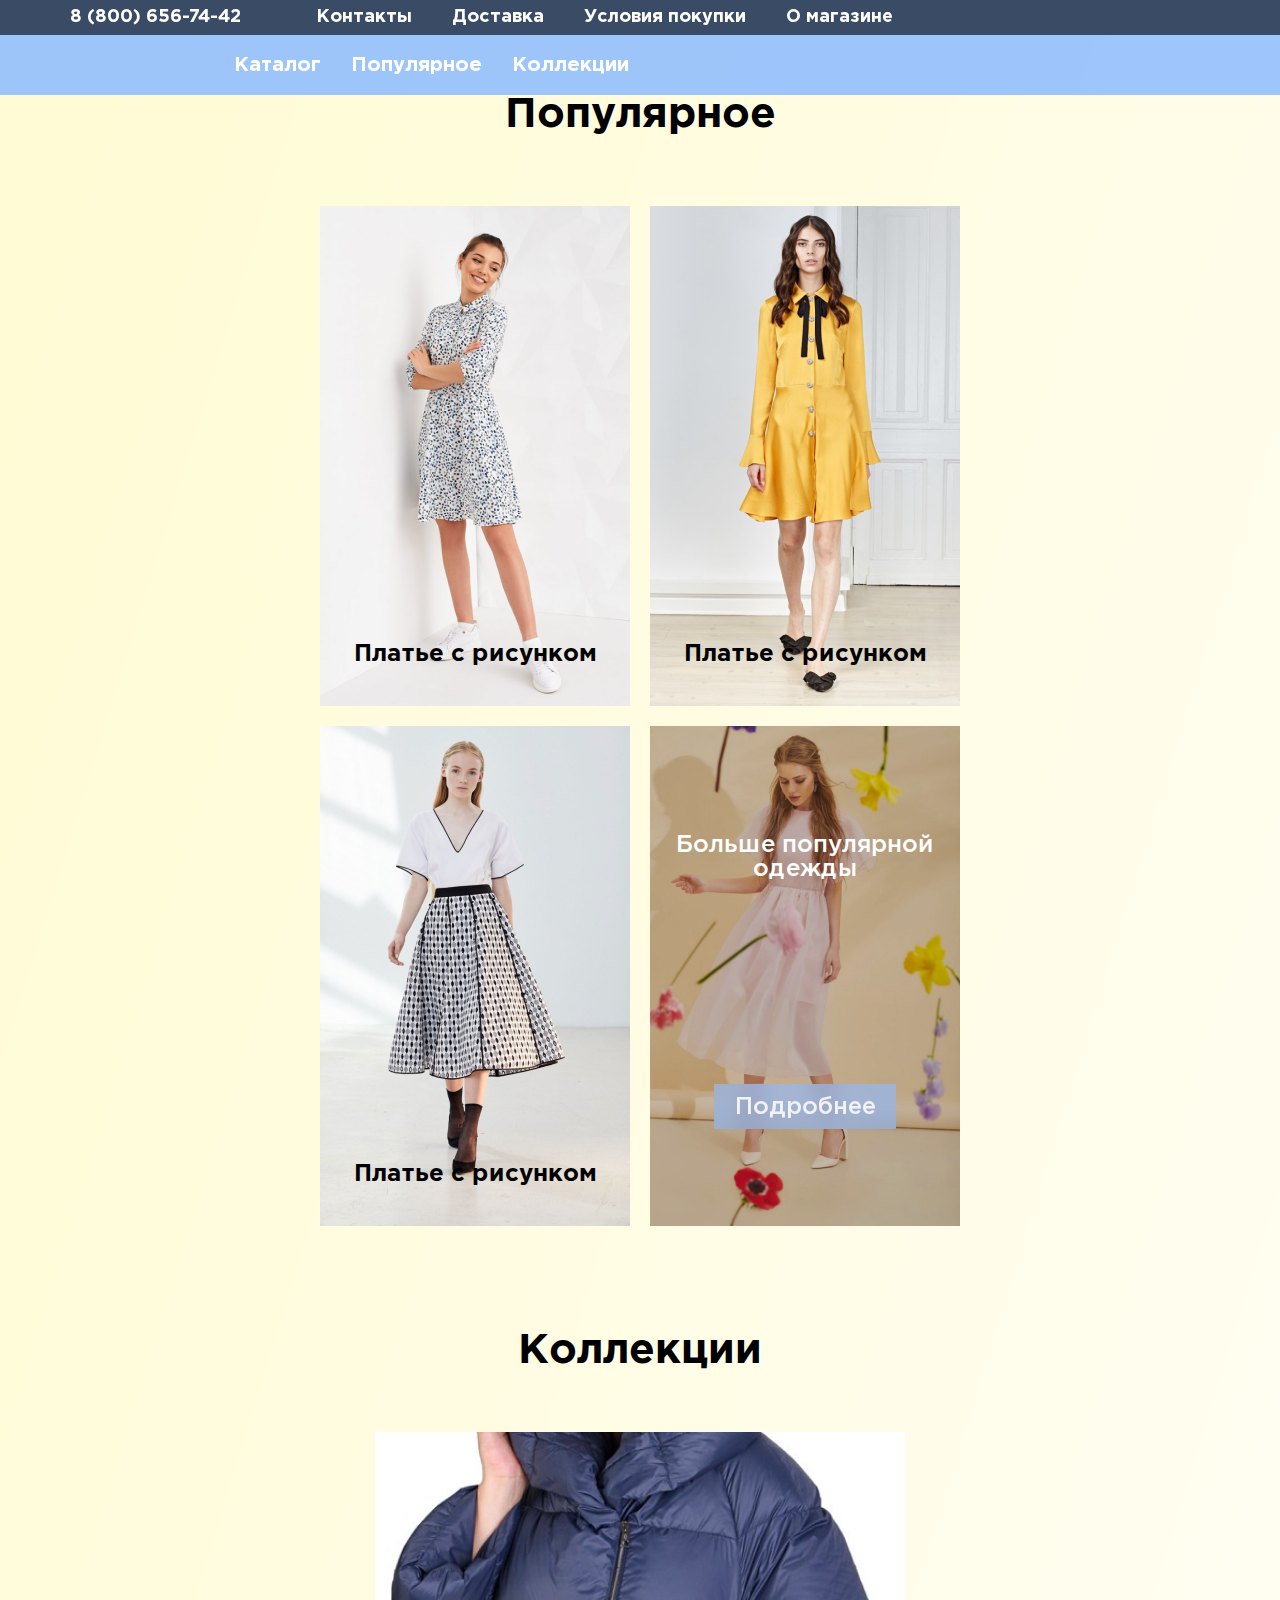
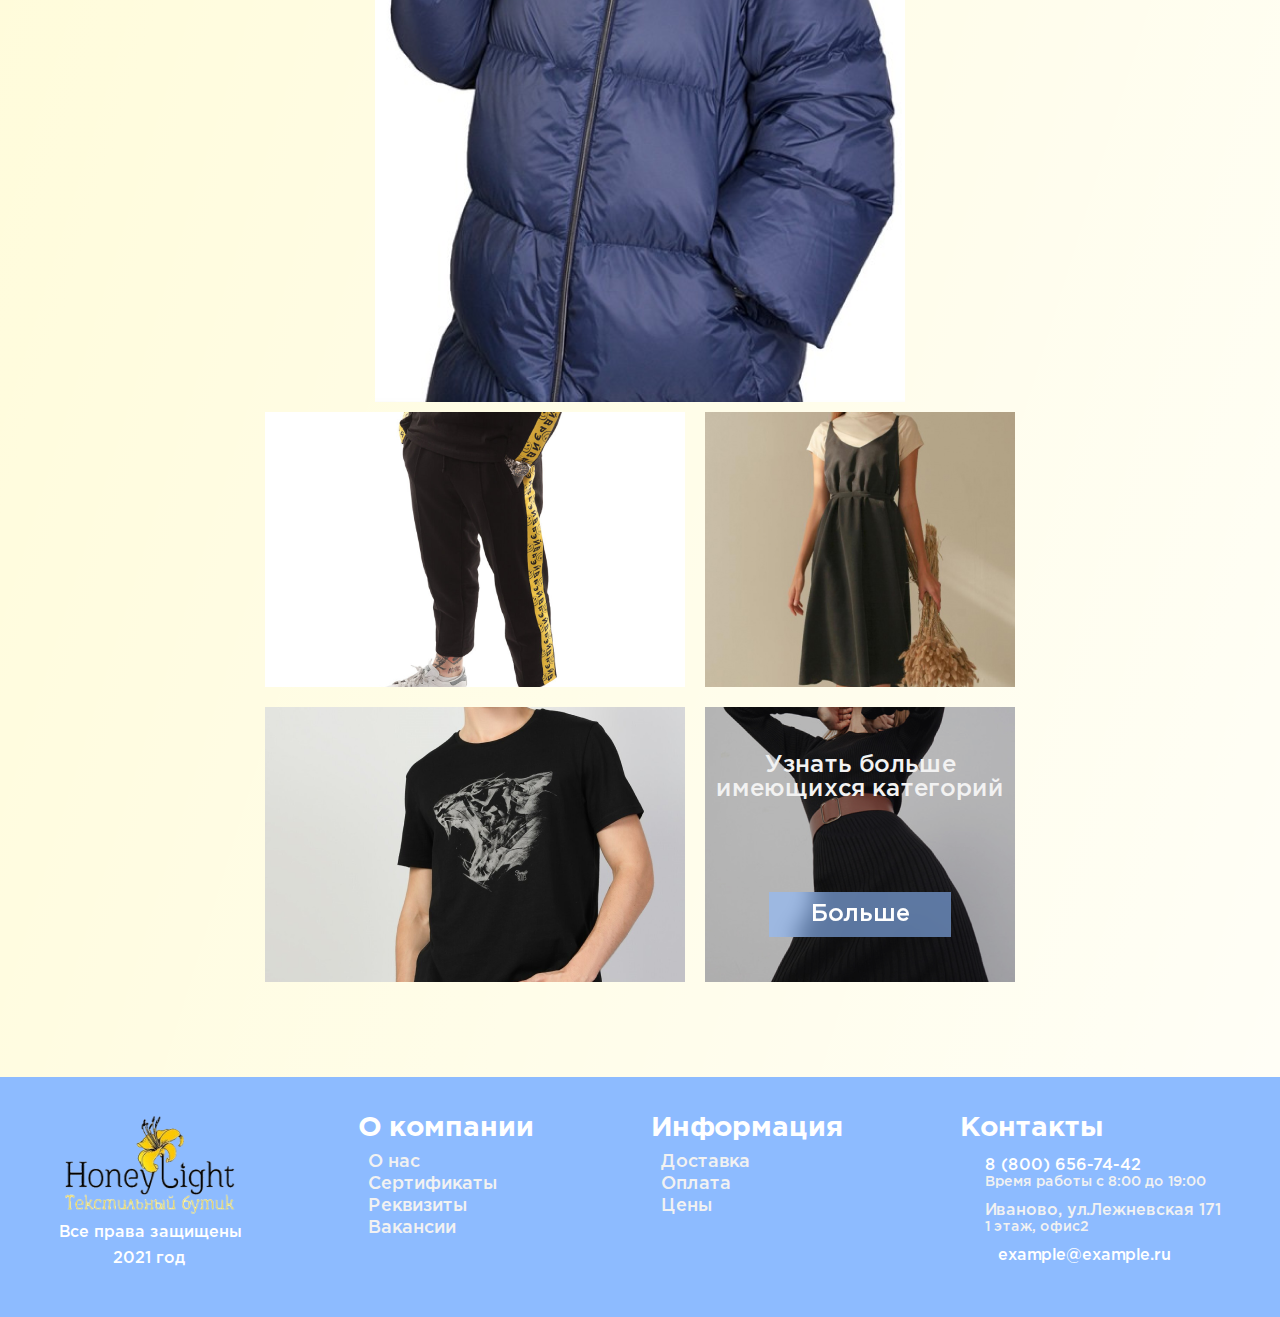
==== commit 3efb3d7c: "убрал слайдер" ====
--- a/html/index.html
+++ b/html/index.html
@@ -8,7 +8,6 @@
     <link rel="stylesheet" type="text/css" href="../css/style.min.css">
     <link rel="stylesheet" href="https://use.fontawesome.com/releases/v5.14.0/css/all.css" integrity="sha384-HzLeBuhoNPvSl5KYnjx0BT+WB0QEEqLprO+NBkkk5gbc67FTaL7XIGa2w1L0Xbgc" crossorigin="anonymous">
     <link rel="stylesheet" href="https://unpkg.com/swiper/swiper-bundle.min.css" />
-    <script src="https://ajax.googleapis.com/ajax/libs/jquery/2.1.1/jquery.min.js"></script>
     <title>Document</title>
 </head>
 <body>
@@ -170,11 +169,11 @@
         </div>
     </div>
 
-    <div class="main_slider">
-        <div class="swiper-container swiper-containerr">
+    <!-- <div class="main_slider">
+        <div class="swiper-containerr">
             <div class="swiper-wrapper">
 
-              <div class="swiper-slide"> <!--1-->
+              <div class="swiper-slide"> 
                     <img src="../img/Rectangle_60.png" alt="">
                     <div class="slide_content">
                         <div class="slide_content_heading ">
@@ -187,7 +186,7 @@
                         </div>
                     </div>
               </div>
-              <div class="swiper-slide"> <!--2-->
+              <div class="swiper-slide"> 
                 <img src="../img/Rectangle_60.png" alt="">
                 <div class="slide_content">
                     <div class="slide_content_heading ">
@@ -201,7 +200,7 @@
                 </div>
               </div>
 
-              <div class="swiper-slide"> <!--3-->
+              <div class="swiper-slide"> 
                 <img src="../img/Rectangle_60.png" alt="">
                 <div class="slide_content">
                     <div class="slide_content_heading ">
@@ -215,7 +214,7 @@
                 </div>
               </div>
 
-              <div class="swiper-slide"> <!--4-->
+              <div class="swiper-slide"> 
                 <img src="../img/Rectangle_60.png" alt="">
                 <div class="slide_content">
                     <div class="slide_content_heading ">
@@ -229,7 +228,7 @@
                 </div>
               </div>
                 
-              <div class="swiper-slide"> <!--5-->
+              <div class="swiper-slide">
                 <img src="../img/Rectangle_60.png" alt="">
                 <div class="slide_content">
                     <div class="slide_content_heading ">
@@ -243,7 +242,7 @@
                 </div>
               </div>
 
-              <div class="swiper-slide"> <!--6-->
+              <div class="swiper-slide"> 
                 <img src="../img/Rectangle_60.png" alt="">
                 <div class="slide_content">
                     <div class="slide_content_heading ">
@@ -258,14 +257,14 @@
               </div>
 
             </div>
-            <!-- Add Arrows -->
+    
             <div class="swiper-button-next"></div>
             <div class="swiper-button-prev"></div>
-            <!-- Add Pagination -->
+        
             <div class="swiper-pagination"></div>
           </div>
         <div class="favorite"></div>
-    </div>
+    </div> -->
     <div class="main_container" id="popular">
         <div class="popular_title">
             <h2>Популярное</h2>
@@ -362,7 +361,7 @@
         </div>
 
         <div class="popular_slider">
-            <div class="swiper-container swiper-containerrr">
+            <div class="swiper-containerrr">
                 <div class="swiper-wrapper">
                   <div class="swiper-slide">
                     <div class="popular_content_container_mobile">
@@ -592,7 +591,7 @@
         </div>
     </footer>
 
-
+    <script src="https://ajax.googleapis.com/ajax/libs/jquery/2.1.1/jquery.min.js"></script>
     <script src="https://unpkg.com/swiper/swiper-bundle.min.js"></script>
     <script src="../js/script.js"></script>
 </body>
